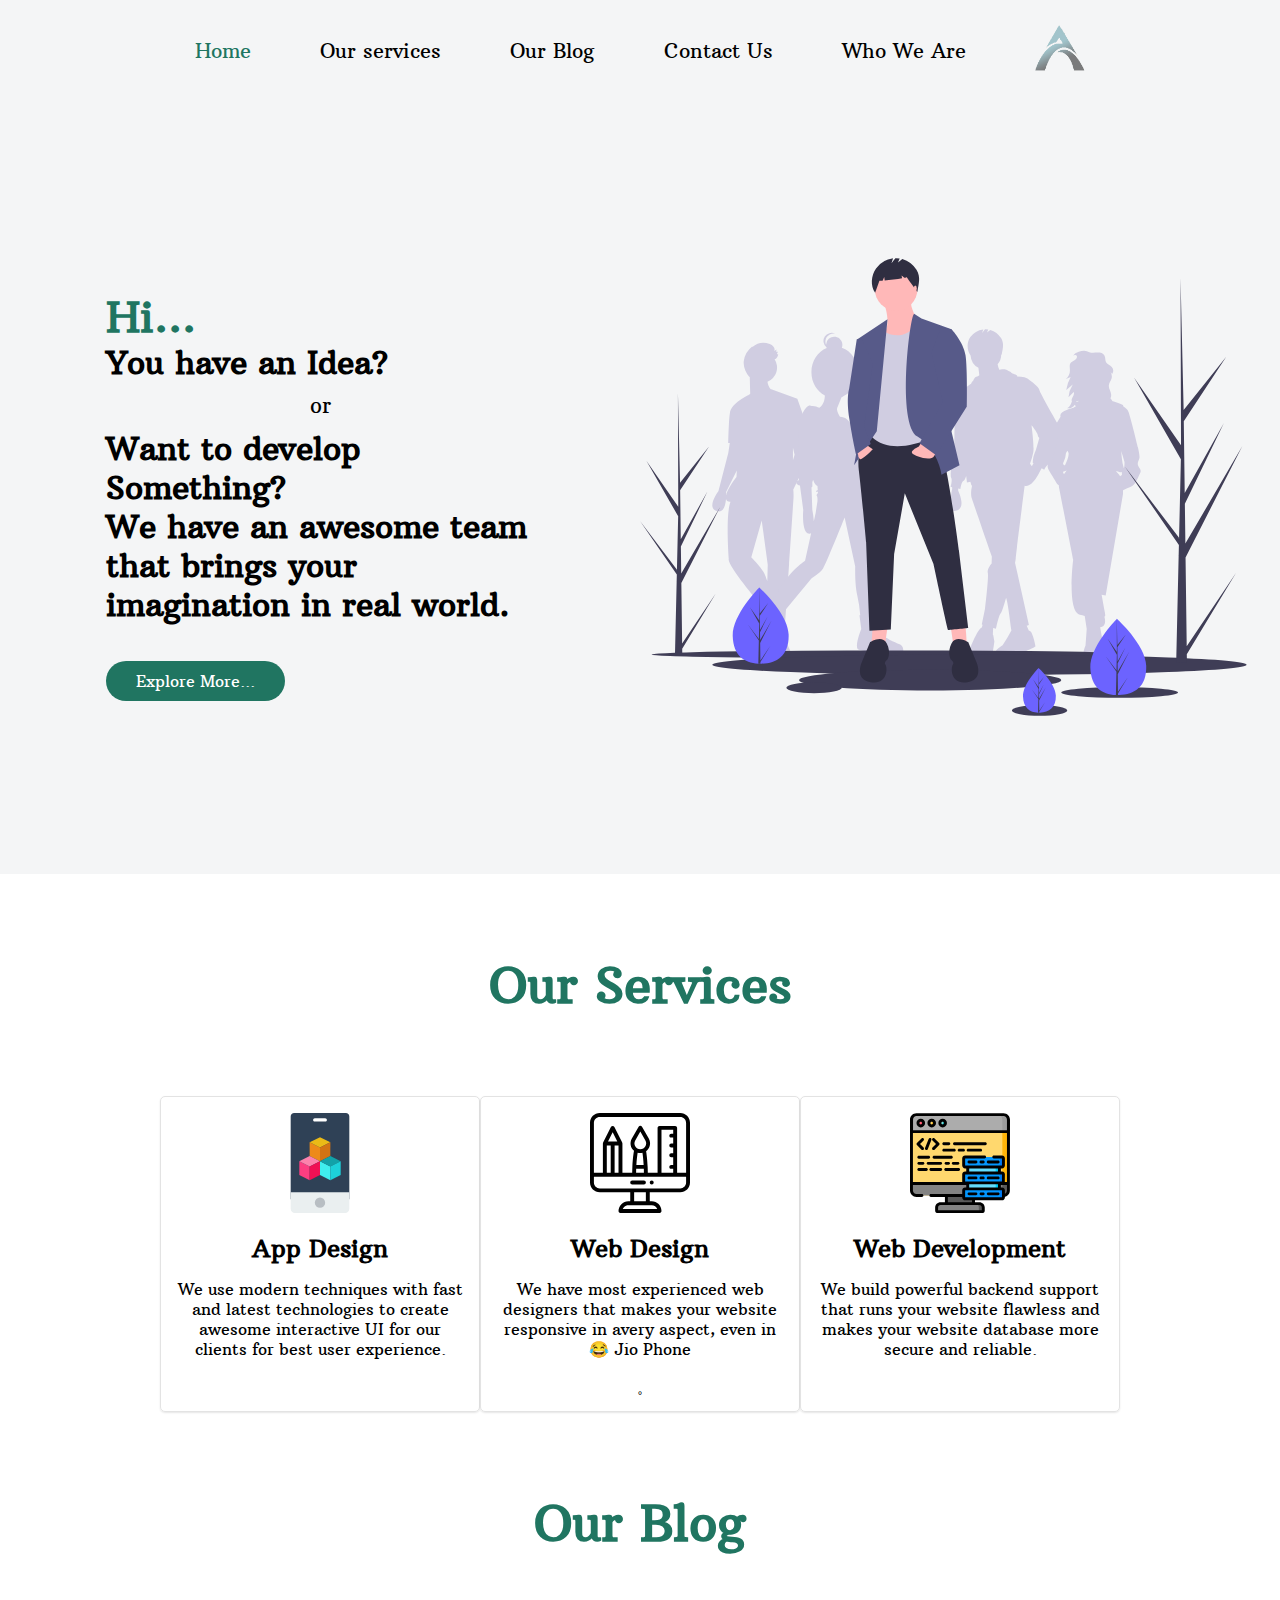
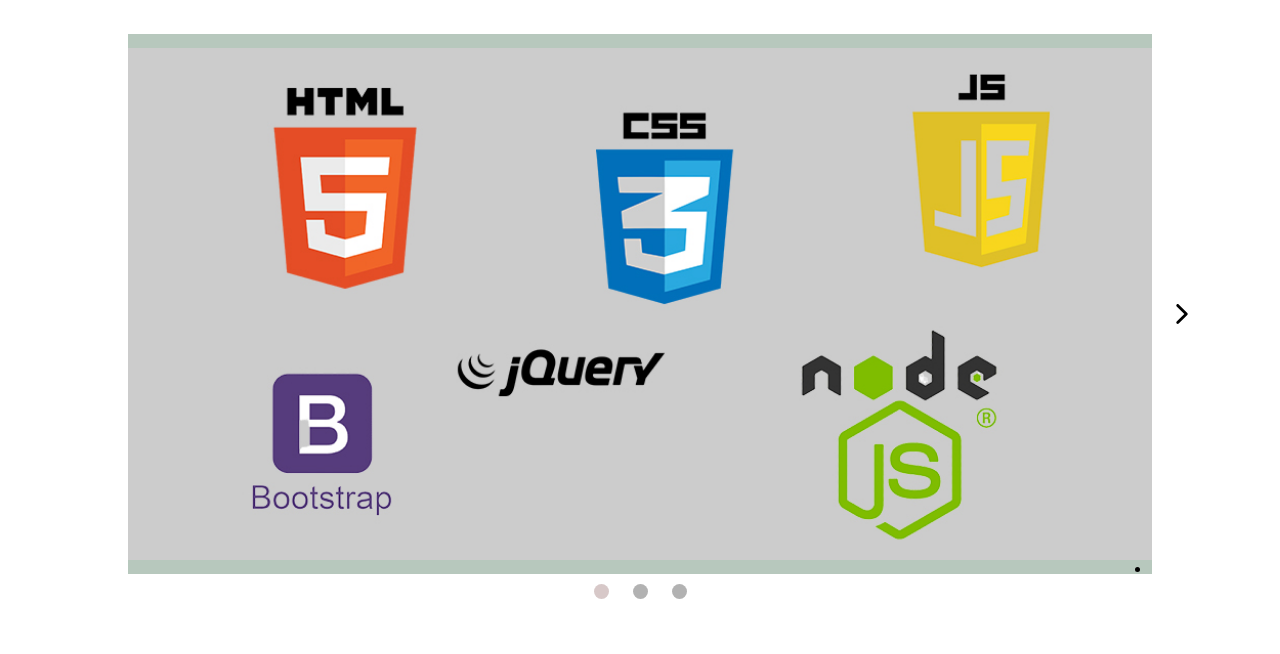
==== index.html @ 38c42221 "fixed oueServices link" ====
<!DOCTYPE html>
<html lang="en">

<head>
    <meta charset="UTF-8">
    <meta name="viewport" content="width=device-width, initial-scale=1.0">

    <title>Arul Developing Media</title>

    <!-- font awesome link -->
    <link rel="stylesheet" href="https://use.fontawesome.com/releases/v5.13.0/css/all.css"
        integrity="sha384-Bfad6CLCknfcloXFOyFnlgtENryhrpZCe29RTifKEixXQZ38WheV+i/6YWSzkz3V" crossorigin="anonymous">

    <!-- css linking -->
    <link rel="stylesheet" href="css/styles.css">

    <link rel="shortcut icon" href="images/Arul.png" type="image/x-icon">
</head>

<body>
    <header id="header">
        <section id="navbar">
            <div class="nav-container">
                <nav class="navbar">
                    <ul class="nav-list">
                        <li class="nav-item"><a href="index.html" class="pri-color nav-link">Home</a></li>
                        <li class="nav-item">
                            <div class="dropdown">
                                <button class="dropbtn">
                                    <a href="#ourServices" class="nav-link">Our services<i
                                            class="fas fa-caret-down"></i></a>
                                </button>
                                <div class="dropdown-content">
                                    <a href="#ourServices" class="dropdown-link disabled">Android Development</a>
                                    <hr>
                                    <a href="#ourServices" class="dropdown-link">Web Design</a>
                                    <a href="#ourServices" class="dropdown-link">Web Development</a>
                                </div>
                            </div>
                        </li>
                        <li class="nav-item"><a href="#ourBlog" class="nav-link">Our Blog</a></li>
                        <li class="nav-item"><a href="contact_us.html" class="nav-link">Contact Us</a></li>
                        <li class="nav-item"><a href="#" class="nav-link">Who We Are</a></li>
                        <li class="nav-item"><img class="logo" src="images/Logo.png" alt="LOGO"></li>
                    </ul>
                </nav>
            </div>
        </section>

        <section id="main-content">
            <div class="header-wrapper">
                <div class="header-content">
                    <div class="header-content-wrapper">
                        <div class="header-1">
                            <h1 class="pri-color">Hi...</h1>
                            <h2>You have an Idea?</h2>
                        </div>
                        <div class="header-0">
                            <p>or</p>
                        </div>
                        <div class="header-2">
                            <h2>Want to develop Something?</h2>
                            <h2>We have an awesome team that brings your imagination in real world.</h2>
                        </div>
                        <div class="main-button">
                            <p><a href="#service_box" class="mainBtn">Explore More...</a></p>
                        </div>
                    </div>
                </div>
                <div class="header-img">
                    <img class="team-img" src="images/team.svg" alt="team">
                </div>
            </div>
        </section>
    </header>


    <!-- main wrapper start header -->
    <div class="site-wrapper">
        <main id="main">

            <!-- services section start here -->
            <section id="ourServices">
                <!-- heading -->
                <div class="heading">
                    <h1>Our Services</h1>
                </div>
                <div id="service_box" class="services-box">

                    <!-- box 1 -->
                    <div class="box-shelter">
                        <div class="box-content">
                            <img src="images/app-development.svg" alt="App Development">

                            <div class="box-text">
                                <h2>App Design</h2>
                                <p>We use modern techniques with fast and latest technologies to create awesome
                                    interactive UI for our clients for best user experience.</p>
                            </div>
                        </div>
                    </div>

                    <!-- box 2 -->
                    <div class="box-shelter">
                        <div class="box-content">
                            <img src="images/computer.svg" alt="Web Design">

                            <div class="box-text">
                                <h2>Web Design</h2>
                                <p>We have most experienced web designers that makes your website responsive in avery
                                    aspect, even in 😂 <span class="joke">Jio Phone</span></p>
                            </div>̥
                        </div>
                    </div>

                    <!-- box 3 -->
                    <div class="box-shelter">
                        <div class="box-content">
                            <img src="images/code.svg" alt="Web Development">

                            <div class="box-text">
                                <h2>Web Development</h2>
                                <p>We build powerful backend support that runs your website flawless and makes your
                                    website database more secure and reliable.</p>
                            </div>
                        </div>
                    </div>

                </div>
            </section>
            <!-- services section end here -->




            <section id="ourBlog">
                <!-- heading -->
                <div class="heading">
                    <h1>Our Blog</h1>
                </div>

                <div class="carousel">
                    <button class="carousel-btn carousel-btn-left is-hidden">
                        <img src="images/left-arrow.svg" alt="left">
                    </button>
                    <div class="carousel-container">
                        <ul class="carousel-track">
                            <li class="carousel-slide current-slide">
                                <img class="carousel-image" src="images/Languages.jpg" alt="languages">
                            </li>
                            <li class="carousel-slide">
                                <img class="carousel-image" src="images/tools.jpg" alt="tools">
                            </li>
                            <li class="carousel-slide">
                                <img class="carousel-image" src="images/git.png" alt="git">
                            </li>
                        </ul>
                    </div>
                    <button class="carousel-btn carousel-btn-right">
                        <img src="images/arrow-point-to-right.svg" alt="right">
                    </button>

                    <div class="carousel-nav">
                        <button class="carousel-indicators current-slide"></button>
                        <button class="carousel-indicators"></button>
                        <button class="carousel-indicators"></button>
                    </div>
                </div>
            </section>
    </div>
    </main>


    <!-- js linking -->
    <script src="js/carousel.js"></script>
</body>

</html>
---- css/styles.css ----
@import url("https://fonts.googleapis.com/css?family=Arbutus+Slab&display=swap");

* {
  margin: 0;
  padding: 0;
  font-family: "Arbutus Slab", serif;
}

.pri-color {
  color: #207561 !important;
}

a {
  text-decoration: none;
}

#header {
  background-color: #f4f5f6;
}

/* navbar start here */

.nav-container {
  width: 100%;
  height: 100px;
  display: flex;
  align-items: center;
  justify-content: center;
}

.navbar {
  width: 75%;
  display: flex;
  justify-content: center;
  align-items: center;
}

.nav-list {
  list-style: none;
  display: flex;
  justify-content: space-around;
  width: 100%;
  align-items: center;
}

.nav-link {
  font-size: 20px;
  color: black;
}

.nav-link:hover {
  color: #207561;
}

.dropbtn {
  background-color: transparent;
  border: none;
}

.dropdown-content {
  display: none;
  position: absolute;
  font-size: 20px;
  border: 1px solid rgba(0, 0, 0, 0.15);
  border-radius: 0.25rem;
  padding: 5px 0;
  background-color: white;
}

.dropdown:hover .dropdown-content {
  display: block;
}

.dropdown-link {
  display: block;
  padding: 0.5rem 1.5rem;
  color: #6e7b88;
}

.dropdown-link:hover {
  background-color: #f8f9fa;
  color: #bfb8b8;
}

/* navbar end here */

/* header main content */

.header-wrapper {
  display: flex;
}

.header-content {
  width: 50%;
  display: flex;
  align-items: center;
}

.header-content-wrapper {
  width: 70%;
  margin: 0 auto;
  display: flex;
  flex-direction: column;
  justify-content: space-between;
  font-size: 21px;
}

.header-img {
  width: 50%;
  height: 86vh;
}

.team-img {
  width: 100%;
  height: 86vh;
}

.header-0 {
  text-align: center;
}
.header-1 {
  margin: 10px;
}
.header-2 {
  margin: 10px;
}

.main-button {
  margin-top: 2rem;
  margin-left: 10px;
}

.mainBtn {
  background: #207561;
  border-color: #207561;
  color: #fff;
  font-size: 16px;
  border-radius: 30px;
  padding: 10px 30px;
}

.mainBtn:hover {
  color: white;
  background-color: black;
}

.logo {
  width: 50px;
  transition: 0.2s;
  opacity: 0.5;
}

.logo:hover {
  transform: scale(1.4);
  opacity: 1;
}

/* services start here */

.heading {
  text-align: center;
  margin: 5rem;
  font-size: 25px;
  color: #207561;
}

.services-box {
  display: flex;
  width: 75%;
  margin: 0 auto 4rem;
  justify-content: space-between;
}

.box-shelter {
  width: 18rem;
  border: 1px solid #e3e3e3;
  border-radius: 5px;
  padding: 1rem;
  box-shadow: 0 1px 2px 0 rgba(0, 0, 0, 0.1);
  transition: 0.3s all ease-in-out;
  cursor: pointer;
}

.box-shelter:hover {
  box-shadow: 0 8px 50px -5px rgba(0, 0, 0, 0.1);
}

.box-content {
  text-align: center;
}

.box-content * {
  margin-bottom: 1rem;
}

.box-content img {
  width: 100px;
}

.box-text:hover h2 {
  color: #207561;
}

/* carousel css start here */

.carousel {
  height: 60vh;
  width: 80%;
  margin: 0 auto 5rem auto;
  position: relative;
}

.carousel-image {
  width: 100%;
  height: 100%;
  object-fit: contain;
}

.carousel-container {
  background-color: aquamarine;
  position: relative;
  height: 100%;
  overflow: hidden;
}

.carousel-track {
  position: relative;
  height: 100%;
  transition: transform 250ms ease-in;
}

.carousel-slide {
  position: absolute;
  top: 0;
  bottom: 0;
  width: 100%;
}

.carousel-btn {
  position: absolute;
  top: 50%;
  background: transparent;
  border: none;
  cursor: pointer;
}

.carousel-btn-left {
  left: -40px;
}

.carousel-btn-right {
  right: -40px;
}

.carousel-btn img {
  width: 20px;
}

.carousel-nav {
  display: flex;
  justify-content: center;
  padding: 10px 0;
}

.carousel-indicators {
  width: 15px;
  height: 15px;
  border-radius: 50%;
  border: none;
  margin: 0 12px;
  background: rgba(0, 0, 0, 0.3);
  cursor: pointer;
}

.current-slide {
  background: rgba(202, 181, 181, 0.75);
}

.is-hidden {
  display: none;
}
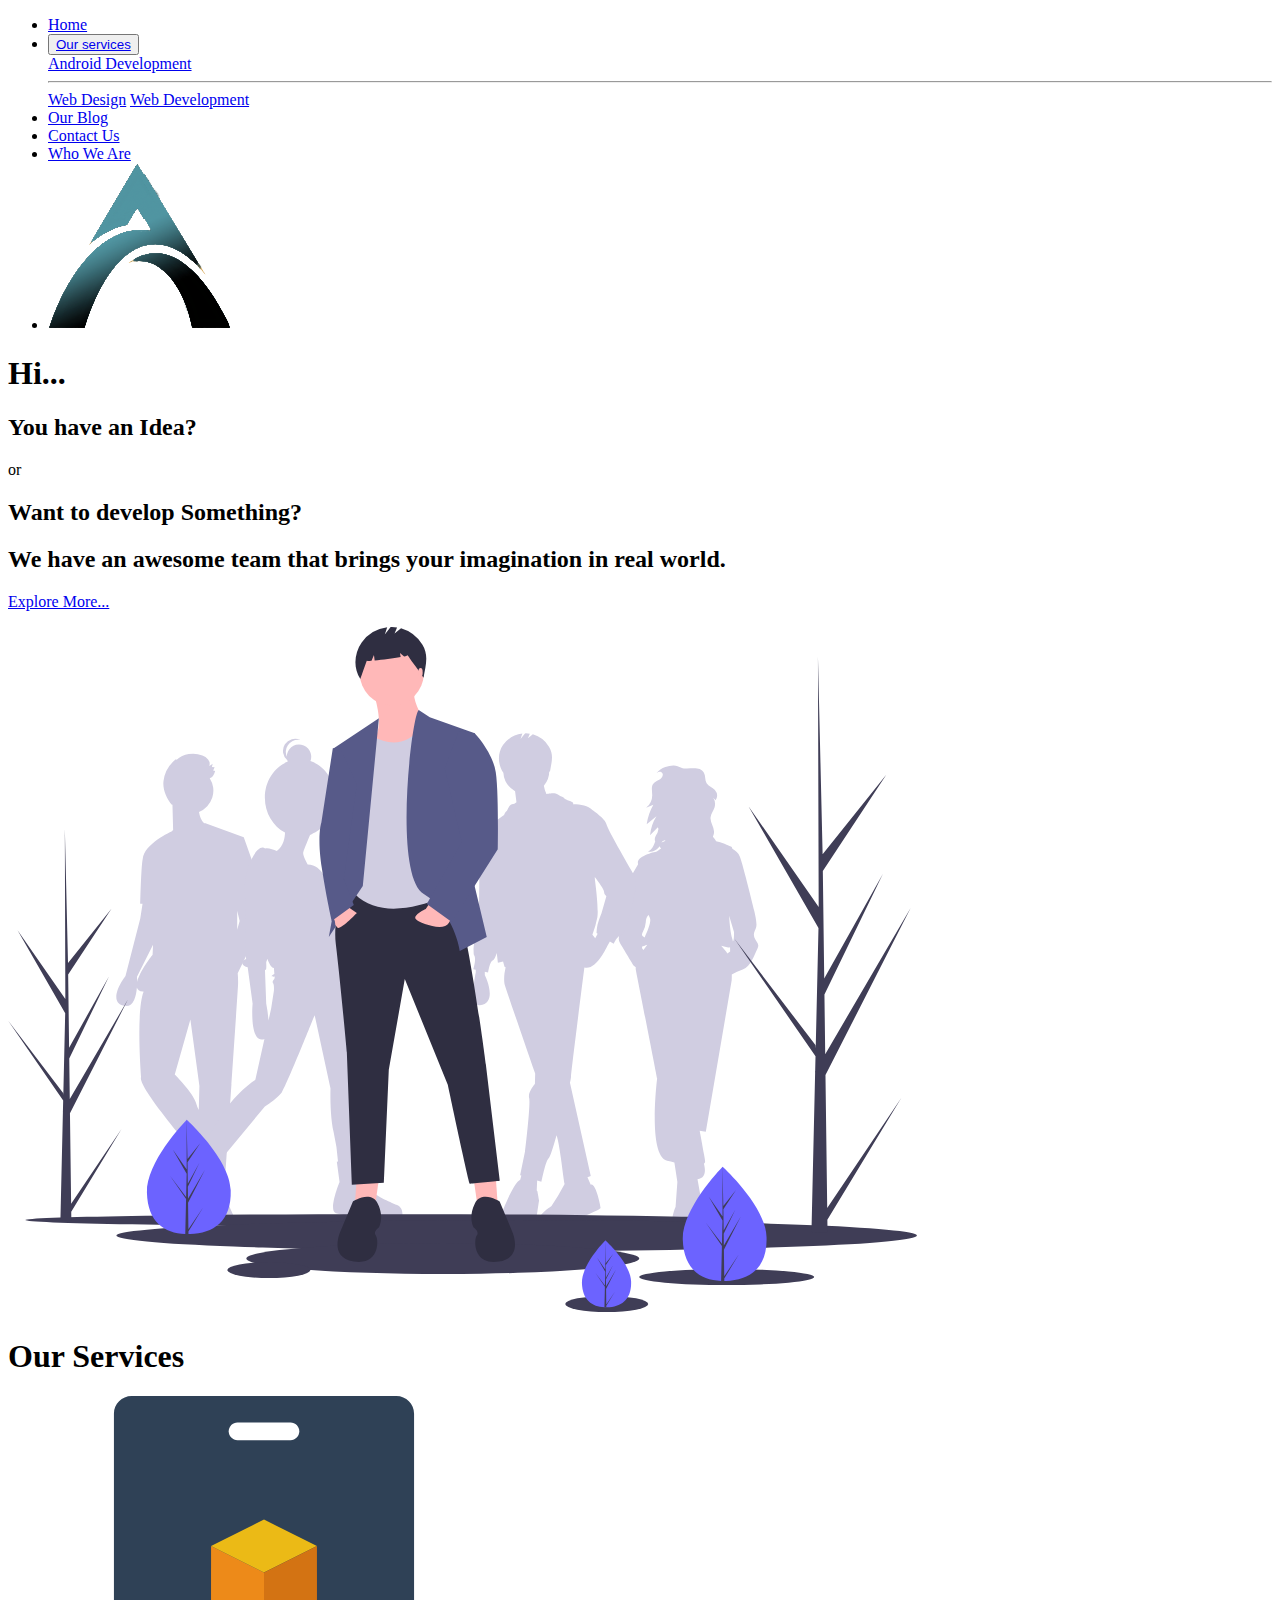
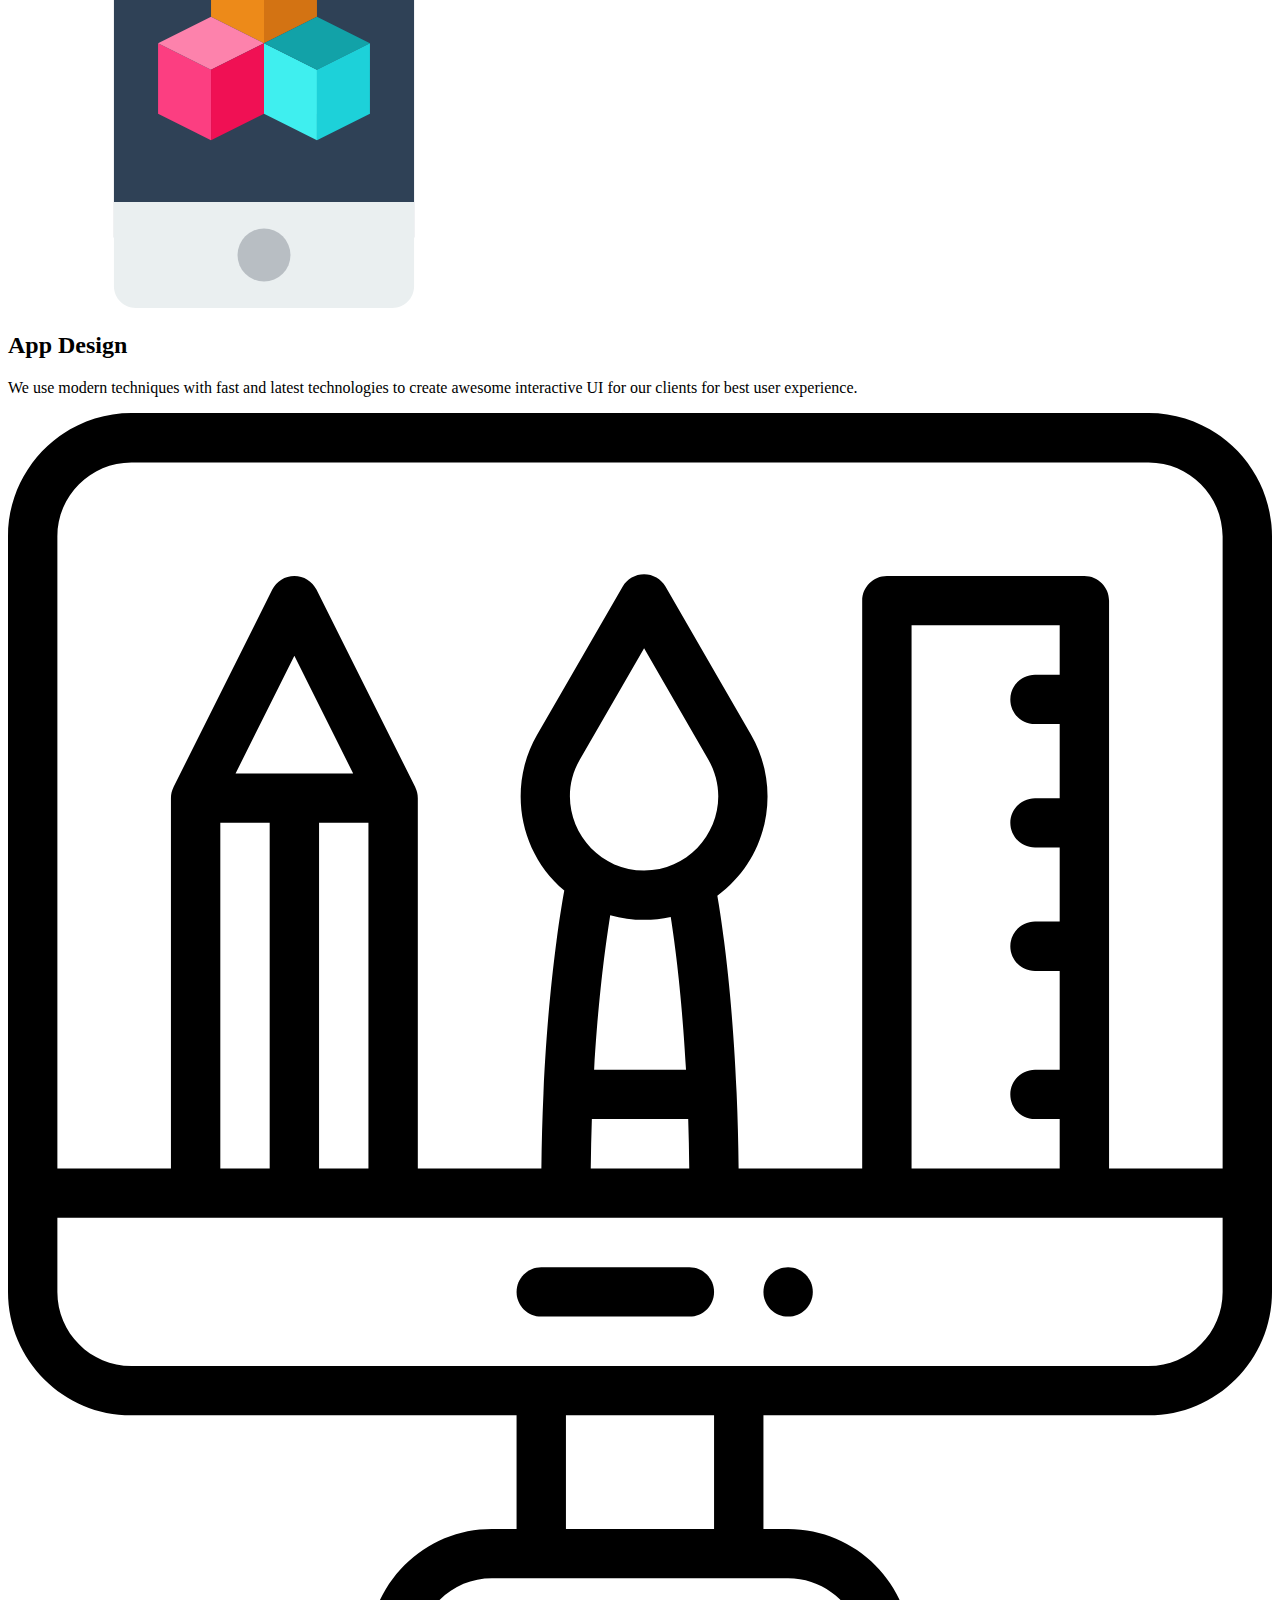
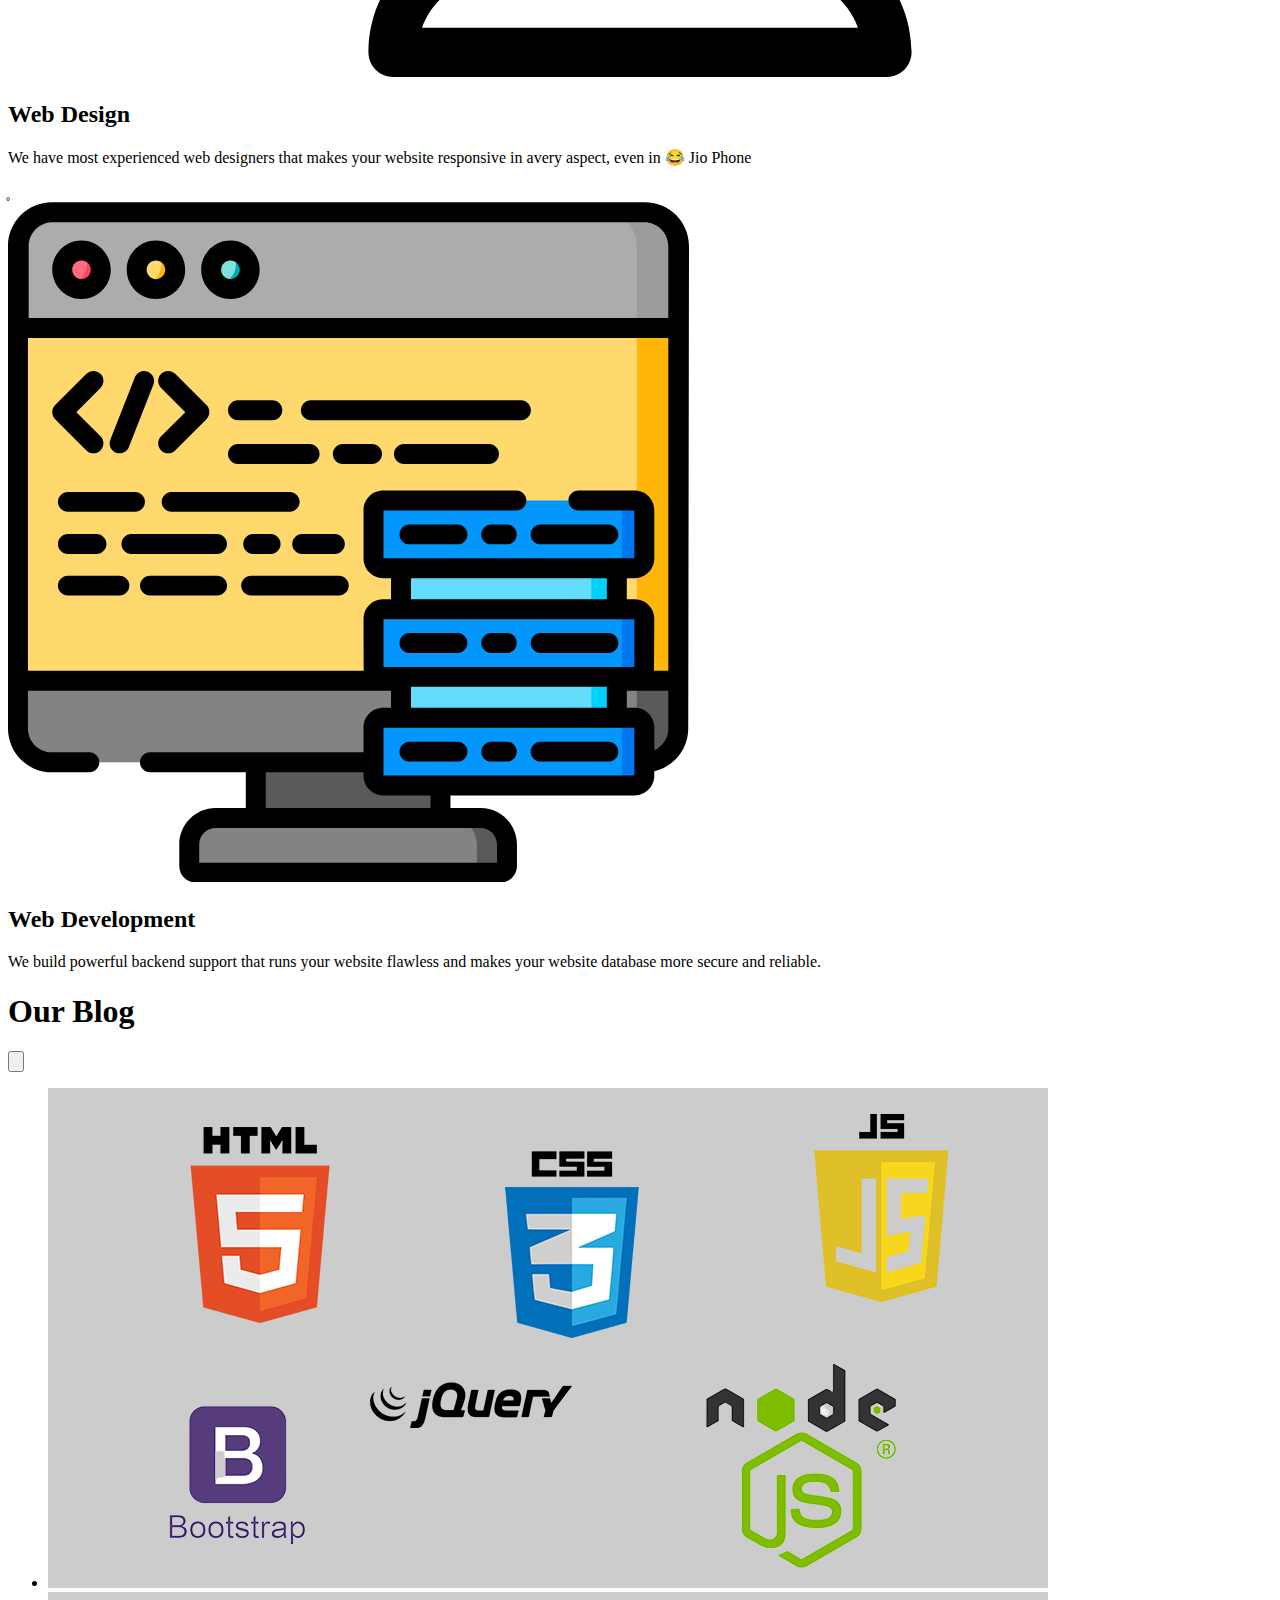
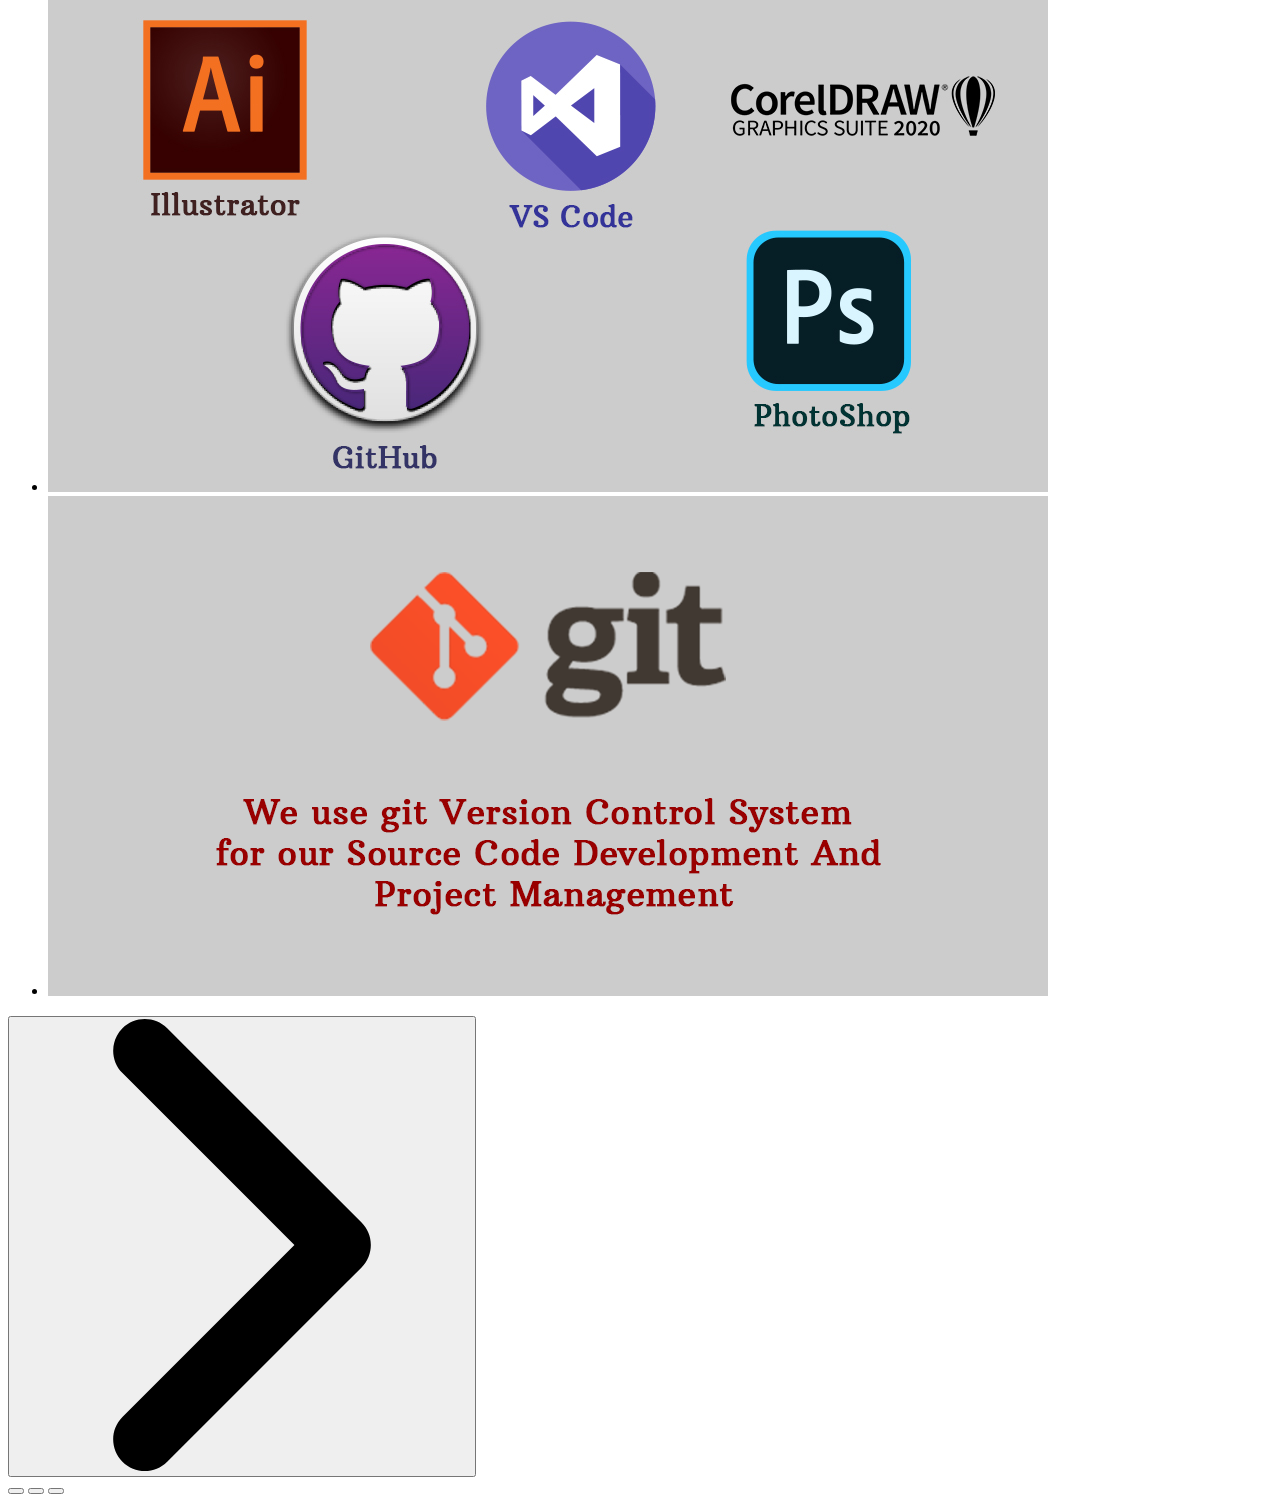
==== commit 0388dd2c: "Usual Changes" ====
--- a/index.html
+++ b/index.html
@@ -12,7 +12,7 @@
         integrity="sha384-Bfad6CLCknfcloXFOyFnlgtENryhrpZCe29RTifKEixXQZ38WheV+i/6YWSzkz3V" crossorigin="anonymous">
 
     <!-- css linking -->
-    <link rel="stylesheet" href="css/styles.css">
+    <link rel="stylesheet" href="styles.css">
 
     <link rel="shortcut icon" href="images/Arul.png" type="image/x-icon">
 </head>
@@ -23,18 +23,17 @@
             <div class="nav-container">
                 <nav class="navbar">
                     <ul class="nav-list">
-                        <li class="nav-item"><a href="index.html" class="pri-color nav-link">Home</a></li>
+                        <li class="nav-item"><a href="#" class="pri-color nav-link">Home</a></li>
                         <li class="nav-item">
                             <div class="dropdown">
                                 <button class="dropbtn">
-                                    <a href="#ourServices" class="nav-link">Our services<i
-                                            class="fas fa-caret-down"></i></a>
+                                    <a href="#service_box" class="nav-link">Our services<i class="fas fa-caret-down"></i></a>
                                 </button>
                                 <div class="dropdown-content">
-                                    <a href="#ourServices" class="dropdown-link disabled">Android Development</a>
+                                    <a href="#service_box" class="dropdown-link disabled">Android Development</a>
                                     <hr>
-                                    <a href="#ourServices" class="dropdown-link">Web Design</a>
-                                    <a href="#ourServices" class="dropdown-link">Web Development</a>
+                                    <a href="#service_box" class="dropdown-link">Web Design</a>
+                                    <a href="#service_box" class="dropdown-link">Web Development</a>
                                 </div>
                             </div>
                         </li>
@@ -167,12 +166,12 @@
                     </div>
                 </div>
             </section>
-    </div>
-    </main>
-
+        </div>
+        </main>
+    
 
     <!-- js linking -->
-    <script src="js/carousel.js"></script>
+    <script src="carousel.js"></script>
 </body>
 
 </html>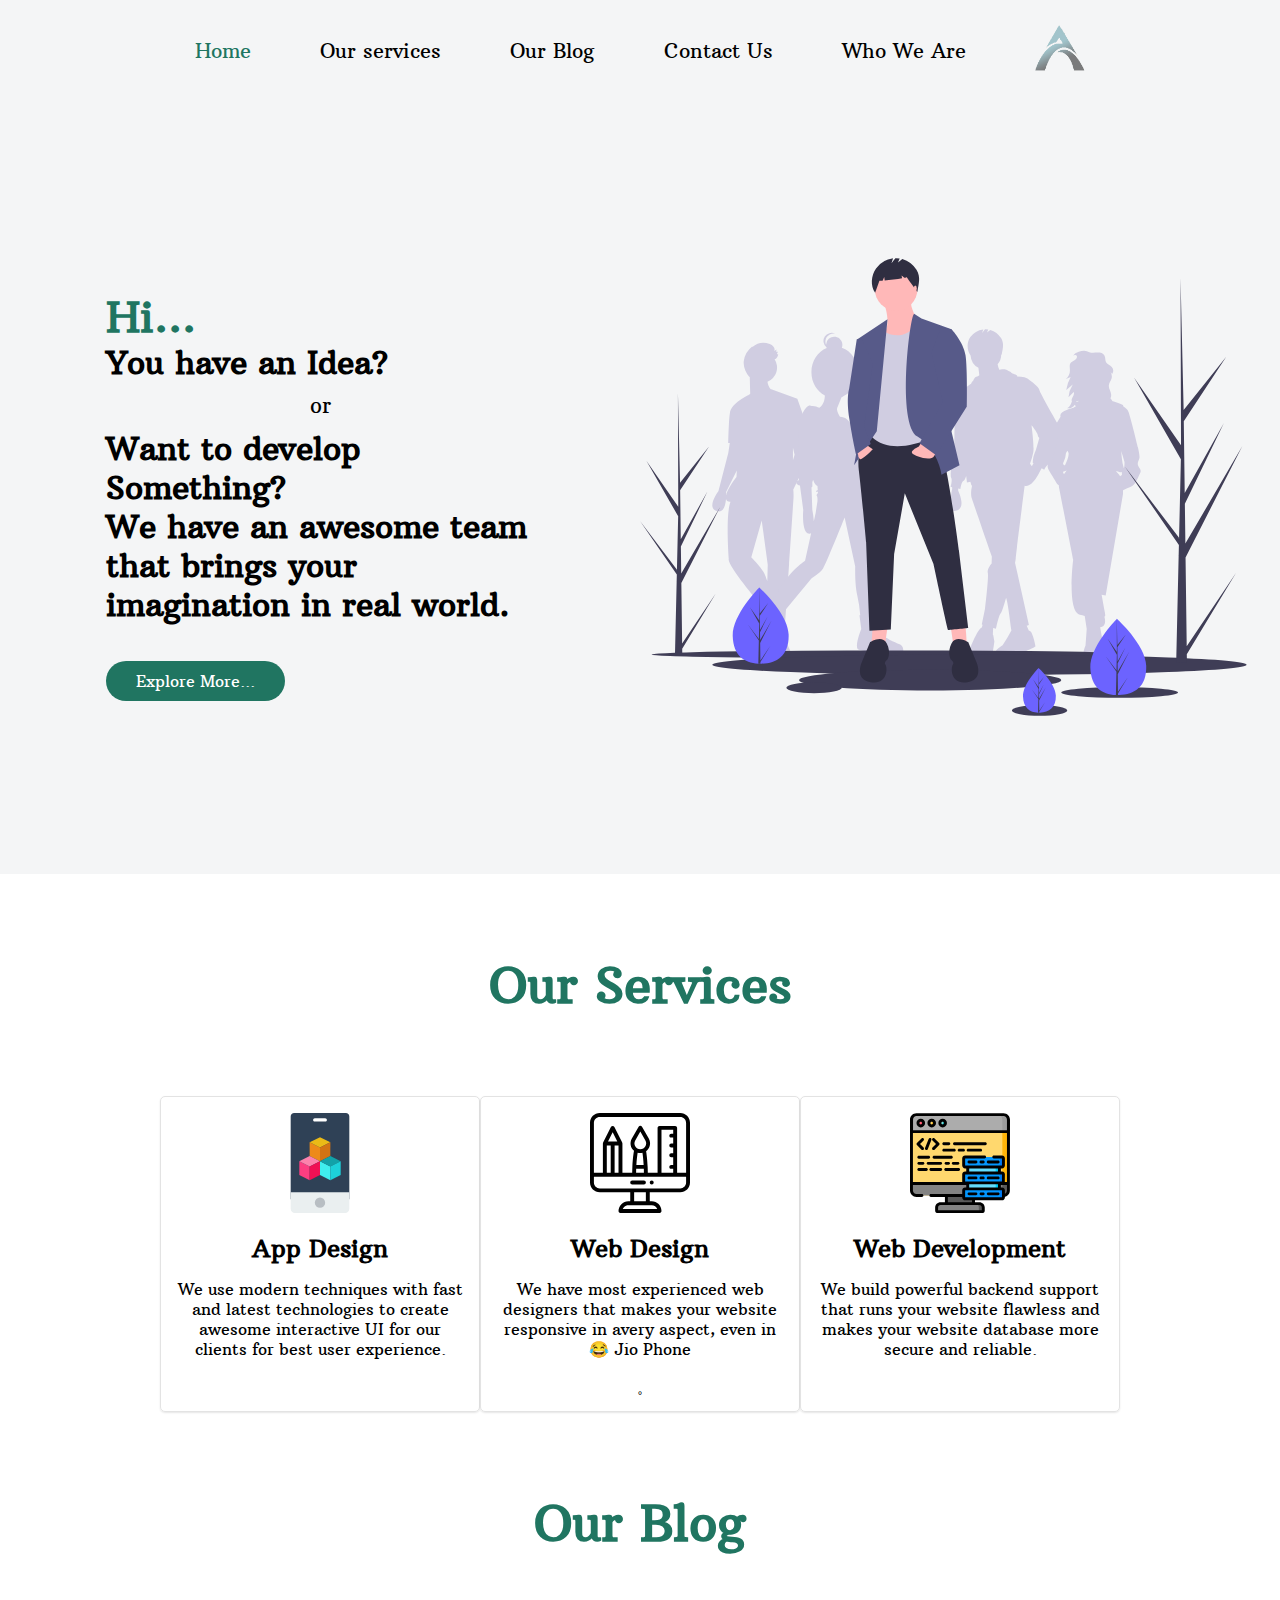
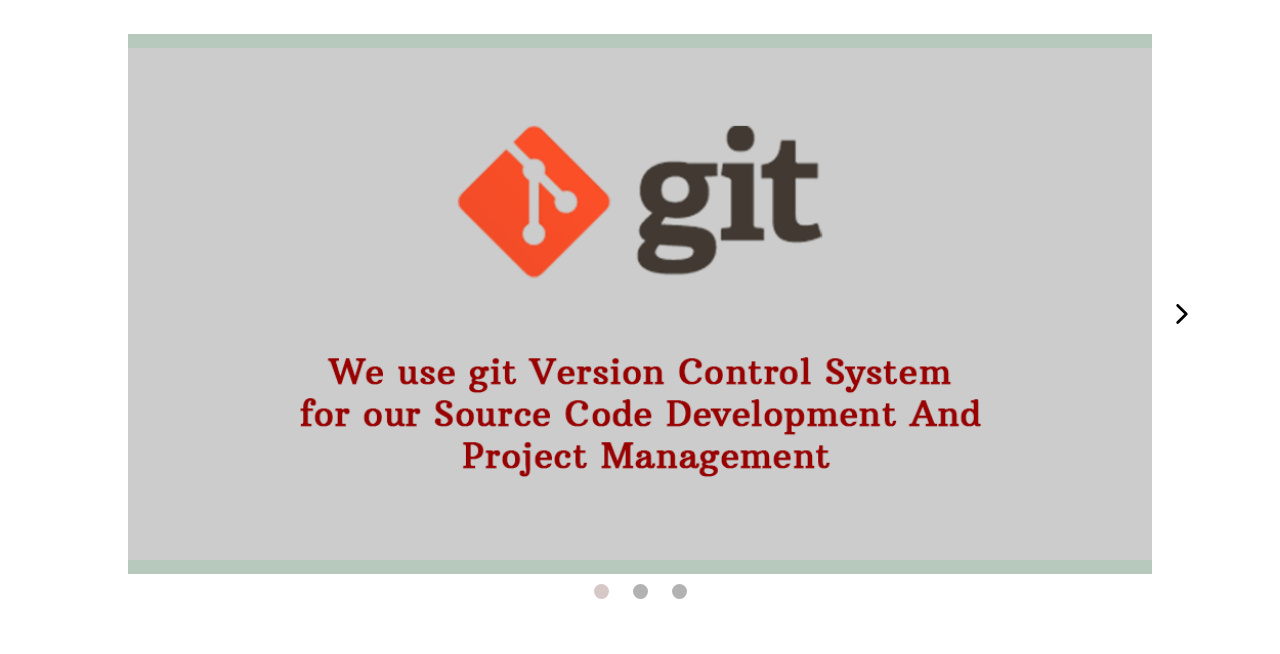
==== commit 545fda28: "SubFolders created" ====
--- a/index.html
+++ b/index.html
@@ -12,7 +12,7 @@
         integrity="sha384-Bfad6CLCknfcloXFOyFnlgtENryhrpZCe29RTifKEixXQZ38WheV+i/6YWSzkz3V" crossorigin="anonymous">
 
     <!-- css linking -->
-    <link rel="stylesheet" href="styles.css">
+    <link rel="stylesheet" href="css/styles.css">
 
     <link rel="shortcut icon" href="images/Arul.png" type="image/x-icon">
 </head>
@@ -171,7 +171,7 @@
     
 
     <!-- js linking -->
-    <script src="carousel.js"></script>
+    <script src="Script/carousel.js"></script>
 </body>
 
 </html>--- a/css/styles.css
+++ b/css/styles.css
@@ -0,0 +1,284 @@
+@import url("https://fonts.googleapis.com/css?family=Arbutus+Slab&display=swap");
+
+* {
+  margin: 0;
+  padding: 0;
+  font-family: "Arbutus Slab", serif;
+}
+
+.pri-color {
+  color: #207561 !important;
+}
+
+a {
+  text-decoration: none;
+}
+
+#header {
+  background-color: #f4f5f6;
+}
+
+/* navbar start here */
+
+.nav-container {
+  width: 100%;
+  height: 100px;
+  display: flex;
+  align-items: center;
+  justify-content: center;
+}
+
+.navbar {
+  width: 75%;
+  display: flex;
+  justify-content: center;
+  align-items: center;
+}
+
+.nav-list {
+  list-style: none;
+  display: flex;
+  justify-content: space-around;
+  width: 100%;
+  align-items: center;
+}
+
+.nav-link {
+  font-size: 20px;
+  color: black;
+}
+
+.nav-link:hover {
+  color: #207561;
+}
+
+.dropbtn {
+  background-color: transparent;
+  border: none;
+}
+
+.dropdown-content {
+  display: none;
+  position: absolute;
+  font-size: 20px;
+  border: 1px solid rgba(0, 0, 0, 0.15);
+  border-radius: 0.25rem;
+  padding: 5px 0;
+  background-color: white;
+}
+
+.dropdown:hover .dropdown-content {
+  display: block;
+}
+
+.dropdown-link {
+  display: block;
+  padding: 0.5rem 1.5rem;
+  color: #6e7b88;
+}
+
+.dropdown-link:hover {
+  background-color: #f8f9fa;
+  color: #bfb8b8;
+}
+
+/* navbar end here */
+
+/* header main content */
+
+.header-wrapper {
+  display: flex;
+}
+
+.header-content {
+  width: 50%;
+  display: flex;
+  align-items: center;
+}
+
+.header-content-wrapper {
+  width: 70%;
+  margin: 0 auto;
+  display: flex;
+  flex-direction: column;
+  justify-content: space-between;
+  font-size: 21px;
+}
+
+.header-img {
+  width: 50%;
+  height: 86vh;
+}
+
+.team-img {
+  width: 100%;
+  height: 86vh;
+}
+
+.header-0 {
+  text-align: center;
+}
+.header-1 {
+  margin: 10px;
+}
+.header-2 {
+  margin: 10px;
+}
+
+.main-button {
+  margin-top: 2rem;
+  margin-left: 10px;
+}
+
+.mainBtn {
+  background: #207561;
+  border-color: #207561;
+  color: #fff;
+  font-size: 16px;
+  border-radius: 30px;
+  padding: 10px 30px;
+}
+
+.mainBtn:hover {
+  color: white;
+  background-color: black;
+}
+
+.logo {
+  width: 50px;
+  transition: 0.2s;
+  opacity: 0.5;
+}
+
+.logo:hover {
+  transform: scale(1.4);
+  opacity: 1;
+}
+
+/* services start here */
+
+.heading {
+  text-align: center;
+  margin: 5rem;
+  font-size: 25px;
+  color: #207561;
+}
+
+.services-box {
+  display: flex;
+  width: 75%;
+  margin: 0 auto 4rem;
+  justify-content: space-between;
+}
+
+.box-shelter {
+  width: 18rem;
+  border: 1px solid #e3e3e3;
+  border-radius: 5px;
+  padding: 1rem;
+  box-shadow: 0 1px 2px 0 rgba(0, 0, 0, 0.1);
+  transition: 0.3s all ease-in-out;
+  cursor: pointer;
+}
+
+.box-shelter:hover {
+  box-shadow: 0 8px 50px -5px rgba(0, 0, 0, 0.1);
+}
+
+.box-content {
+  text-align: center;
+}
+
+.box-content * {
+  margin-bottom: 1rem;
+}
+
+.box-content img {
+  width: 100px;
+}
+
+.box-text:hover h2 {
+  color: #207561;
+}
+
+/* carousel css start here */
+
+.carousel {
+  height: 60vh;
+  width: 80%;
+  margin: 0 auto 5rem auto;
+  position: relative;
+}
+
+.carousel-image {
+  width: 100%;
+  height: 100%;
+  object-fit: contain;
+}
+
+.carousel-container {
+  background-color: aquamarine;
+  position: relative;
+  height: 100%;
+  overflow: hidden;
+}
+
+.carousel-track {
+  position: relative;
+  height: 100%;
+  transition: transform 250ms ease-in;
+}
+
+.carousel-slide {
+  position: absolute;
+  top: 0;
+  bottom: 0;
+  width: 100%;
+}
+
+.carousel-btn {
+  position: absolute;
+  top: 50%;
+  background: transparent;
+  border: none;
+  cursor: pointer;
+}
+
+.carousel-btn-left {
+  left: -40px;
+}
+
+.carousel-btn-right {
+  right: -40px;
+}
+
+.carousel-btn img {
+  width: 20px;
+}
+
+.carousel-nav {
+  display: flex;
+  justify-content: center;
+  padding: 10px 0;
+}
+
+.carousel-indicators {
+  width: 15px;
+  height: 15px;
+  border-radius: 50%;
+  border: none;
+  margin: 0 12px;
+  background: rgba(0, 0, 0, 0.3);
+  cursor: pointer;
+}
+
+.current-slide {
+  background: rgba(202, 181, 181, 0.75);
+}
+
+.is-hidden {
+  display: none;
+}
+
+
+
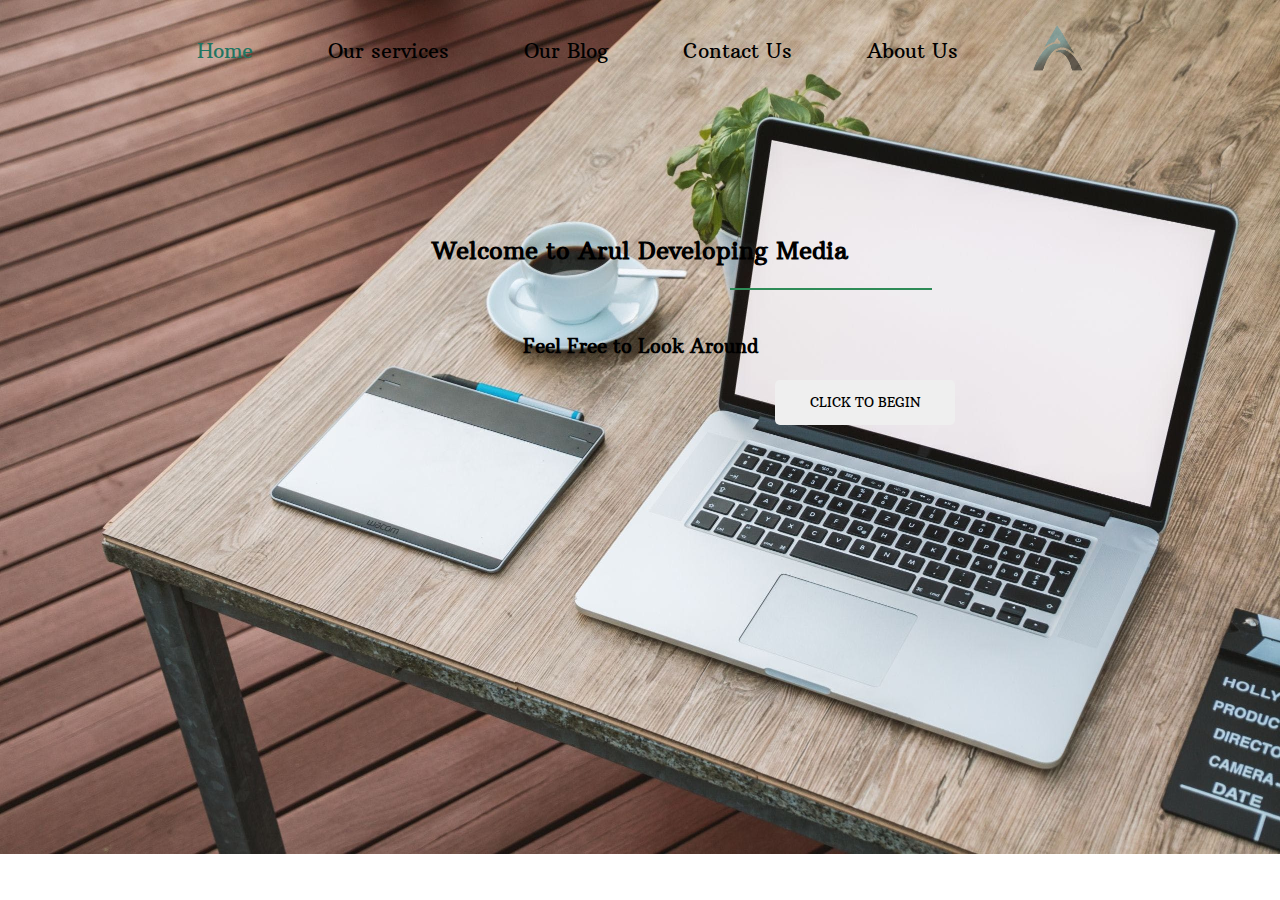
==== commit 93a439d4: "Index Page Location changed" ====
--- a/index.html
+++ b/index.html
@@ -1,177 +1,58 @@
 <!DOCTYPE html>
-<html lang="en">
+<html>
+<head>
+	<title>Arul Developing Media</title>
 
-<head>
-    <meta charset="UTF-8">
-    <meta name="viewport" content="width=device-width, initial-scale=1.0">
-
-    <title>Arul Developing Media</title>
-
-    <!-- font awesome link -->
+	<!-- font awesome link -->
     <link rel="stylesheet" href="https://use.fontawesome.com/releases/v5.13.0/css/all.css"
         integrity="sha384-Bfad6CLCknfcloXFOyFnlgtENryhrpZCe29RTifKEixXQZ38WheV+i/6YWSzkz3V" crossorigin="anonymous">
 
-    <!-- css linking -->
-    <link rel="stylesheet" href="css/styles.css">
+	<!--css linking-->
+	<link rel="stylesheet" type="text/css" href="css/Index.css">
 
-    <link rel="shortcut icon" href="images/Arul.png" type="image/x-icon">
+	<link rel="shortcut icon" href="images/Arul.png" type="image/x-icon">
 </head>
-
 <body>
-    <header id="header">
-        <section id="navbar">
+	<section id="navbar">
             <div class="nav-container">
                 <nav class="navbar">
                     <ul class="nav-list">
-                        <li class="nav-item"><a href="#" class="pri-color nav-link">Home</a></li>
+                        <li class="nav-item"><a href="Index.html" class="pri-color nav-link">Home</a></li>
                         <li class="nav-item">
                             <div class="dropdown">
                                 <button class="dropbtn">
-                                    <a href="#service_box" class="nav-link">Our services<i class="fas fa-caret-down"></i></a>
+                                    <a href="Home.html" class="nav-link">Our services<i class="fas fa-caret-down"></i></a>
                                 </button>
                                 <div class="dropdown-content">
-                                    <a href="#service_box" class="dropdown-link disabled">Android Development</a>
+                                    <a href="Home.html" class="dropdown-link disabled">Android Development</a>
                                     <hr>
-                                    <a href="#service_box" class="dropdown-link">Web Design</a>
-                                    <a href="#service_box" class="dropdown-link">Web Development</a>
+                                    <a href="Home.html" class="dropdown-link">Web Design</a>
+                                    <a href="Home.html" class="dropdown-link">Web Development</a>
                                 </div>
                             </div>
                         </li>
-                        <li class="nav-item"><a href="#ourBlog" class="nav-link">Our Blog</a></li>
+                        <li class="nav-item"><a href="Home.html" class="nav-link">Our Blog</a></li>
                         <li class="nav-item"><a href="contact_us.html" class="nav-link">Contact Us</a></li>
-                        <li class="nav-item"><a href="#" class="nav-link">Who We Are</a></li>
-                        <li class="nav-item"><img class="logo" src="images/Logo.png" alt="LOGO"></li>
+                        <li class="nav-item"><a href="#" class="nav-link">About Us</a></li>
+                        <li class="nav-item"><a href="Index.html"><img class="logo" src="images/Logo.png" alt="LOGO"></a></li>
                     </ul>
                 </nav>
             </div>
         </section>
 
-        <section id="main-content">
-            <div class="header-wrapper">
-                <div class="header-content">
-                    <div class="header-content-wrapper">
-                        <div class="header-1">
-                            <h1 class="pri-color">Hi...</h1>
-                            <h2>You have an Idea?</h2>
-                        </div>
-                        <div class="header-0">
-                            <p>or</p>
-                        </div>
-                        <div class="header-2">
-                            <h2>Want to develop Something?</h2>
-                            <h2>We have an awesome team that brings your imagination in real world.</h2>
-                        </div>
-                        <div class="main-button">
-                            <p><a href="#service_box" class="mainBtn">Explore More...</a></p>
-                        </div>
-                    </div>
+        <section id="main">
+        	<div class="heading">
+        		<h2>Welcome to Arul Developing Media</h2>
+        	</div>
+            <hr id="hr">
+            <div id="content">
+                <div class="heading2">
+                    <h3>Feel Free to Look Around</h3>
                 </div>
-                <div class="header-img">
-                    <img class="team-img" src="images/team.svg" alt="team">
-                </div>
+                <a href="Home.html">
+                    <button class="button">Click to Begin</button>
+                </a>
             </div>
         </section>
-    </header>
-
-
-    <!-- main wrapper start header -->
-    <div class="site-wrapper">
-        <main id="main">
-
-            <!-- services section start here -->
-            <section id="ourServices">
-                <!-- heading -->
-                <div class="heading">
-                    <h1>Our Services</h1>
-                </div>
-                <div id="service_box" class="services-box">
-
-                    <!-- box 1 -->
-                    <div class="box-shelter">
-                        <div class="box-content">
-                            <img src="images/app-development.svg" alt="App Development">
-
-                            <div class="box-text">
-                                <h2>App Design</h2>
-                                <p>We use modern techniques with fast and latest technologies to create awesome
-                                    interactive UI for our clients for best user experience.</p>
-                            </div>
-                        </div>
-                    </div>
-
-                    <!-- box 2 -->
-                    <div class="box-shelter">
-                        <div class="box-content">
-                            <img src="images/computer.svg" alt="Web Design">
-
-                            <div class="box-text">
-                                <h2>Web Design</h2>
-                                <p>We have most experienced web designers that makes your website responsive in avery
-                                    aspect, even in 😂 <span class="joke">Jio Phone</span></p>
-                            </div>̥
-                        </div>
-                    </div>
-
-                    <!-- box 3 -->
-                    <div class="box-shelter">
-                        <div class="box-content">
-                            <img src="images/code.svg" alt="Web Development">
-
-                            <div class="box-text">
-                                <h2>Web Development</h2>
-                                <p>We build powerful backend support that runs your website flawless and makes your
-                                    website database more secure and reliable.</p>
-                            </div>
-                        </div>
-                    </div>
-
-                </div>
-            </section>
-            <!-- services section end here -->
-
-
-
-
-            <section id="ourBlog">
-                <!-- heading -->
-                <div class="heading">
-                    <h1>Our Blog</h1>
-                </div>
-
-                <div class="carousel">
-                    <button class="carousel-btn carousel-btn-left is-hidden">
-                        <img src="images/left-arrow.svg" alt="left">
-                    </button>
-                    <div class="carousel-container">
-                        <ul class="carousel-track">
-                            <li class="carousel-slide current-slide">
-                                <img class="carousel-image" src="images/Languages.jpg" alt="languages">
-                            </li>
-                            <li class="carousel-slide">
-                                <img class="carousel-image" src="images/tools.jpg" alt="tools">
-                            </li>
-                            <li class="carousel-slide">
-                                <img class="carousel-image" src="images/git.png" alt="git">
-                            </li>
-                        </ul>
-                    </div>
-                    <button class="carousel-btn carousel-btn-right">
-                        <img src="images/arrow-point-to-right.svg" alt="right">
-                    </button>
-
-                    <div class="carousel-nav">
-                        <button class="carousel-indicators current-slide"></button>
-                        <button class="carousel-indicators"></button>
-                        <button class="carousel-indicators"></button>
-                    </div>
-                </div>
-            </section>
-        </div>
-        </main>
-    
-
-    <!-- js linking -->
-    <script src="Script/carousel.js"></script>
 </body>
-
 </html>--- a/css/Index.css
+++ b/css/Index.css
@@ -0,0 +1,133 @@
+@import url("https://fonts.googleapis.com/css?family=Arbutus+Slab&display=swap");
+
+* {
+  margin: 0;
+  padding: 0;
+  font-family: "Arbutus Slab", serif;
+}
+
+body{
+	background: url(../images/pre_index_background.jpg);
+	background-size: cover;
+	background-repeat: no-repeat;
+}
+
+.pri-color {
+  color: #207561 !important;
+}
+
+a {
+  text-decoration: none;
+}
+
+/* navbar start here */
+
+.nav-container {
+  width: 100%;
+  height: 100px;
+  display: flex;
+  align-items: center;
+  justify-content: center;
+}
+
+.navbar {
+  width: 75%;
+  display: flex;
+  justify-content: center;
+  align-items: center;
+}
+
+.nav-list {
+  list-style: none;
+  display: flex;
+  justify-content: space-around;
+  width: 100%;
+  align-items: center;
+}
+
+.nav-link {
+  font-size: 20px;
+  color: black;
+}
+
+.nav-link:hover {
+  color: #207561;
+}
+
+.dropbtn {
+  background-color: transparent;
+  border: none;
+}
+
+.dropdown-content {
+  display: none;
+  position: absolute;
+  font-size: 20px;
+  border: 1px solid rgba(0, 0, 0, 0.15);
+  border-radius: 0.25rem;
+  padding: 5px 0;
+  background-color: white;
+}
+
+.dropdown:hover .dropdown-content {
+  display: block;
+}
+
+.dropdown-link {
+  display: block;
+  padding: 0.5rem 1.5rem;
+  color: #6e7b88;
+}
+
+.dropdown-link:hover {
+  background-color: #f8f9fa;
+  color: #bfb8b8;
+}
+
+.logo {
+  width: 50px;
+  transition: 0.2s;
+  opacity: 0.5;
+}
+
+.logo:hover {
+  transform: scale(1.4);
+  opacity: 1;
+}
+
+/*navbar ends here*/
+
+#main{
+	/*border: 1px solid black;*/
+	margin: 10px;
+}
+
+#main .heading{
+	text-align: center;
+	margin-top: 15vh;
+}
+
+#main #hr{
+	width: 200px;
+	margin-left: 80vh;
+	margin-top: 2.5vh;
+	border:1px solid seagreen;
+}
+
+#main .heading2{
+	text-align: center;
+	margin-top: 5vh;
+}
+
+#main button{
+	/*background-color: solid black;*/
+	border: 0;
+	border-radius: 5px;
+	height: 5vh;
+	width: 20vh;
+	margin-top: 2.5vh;
+	margin-left: 85vh;
+	color: black;
+	text-transform: uppercase;
+	cursor: pointer;
+}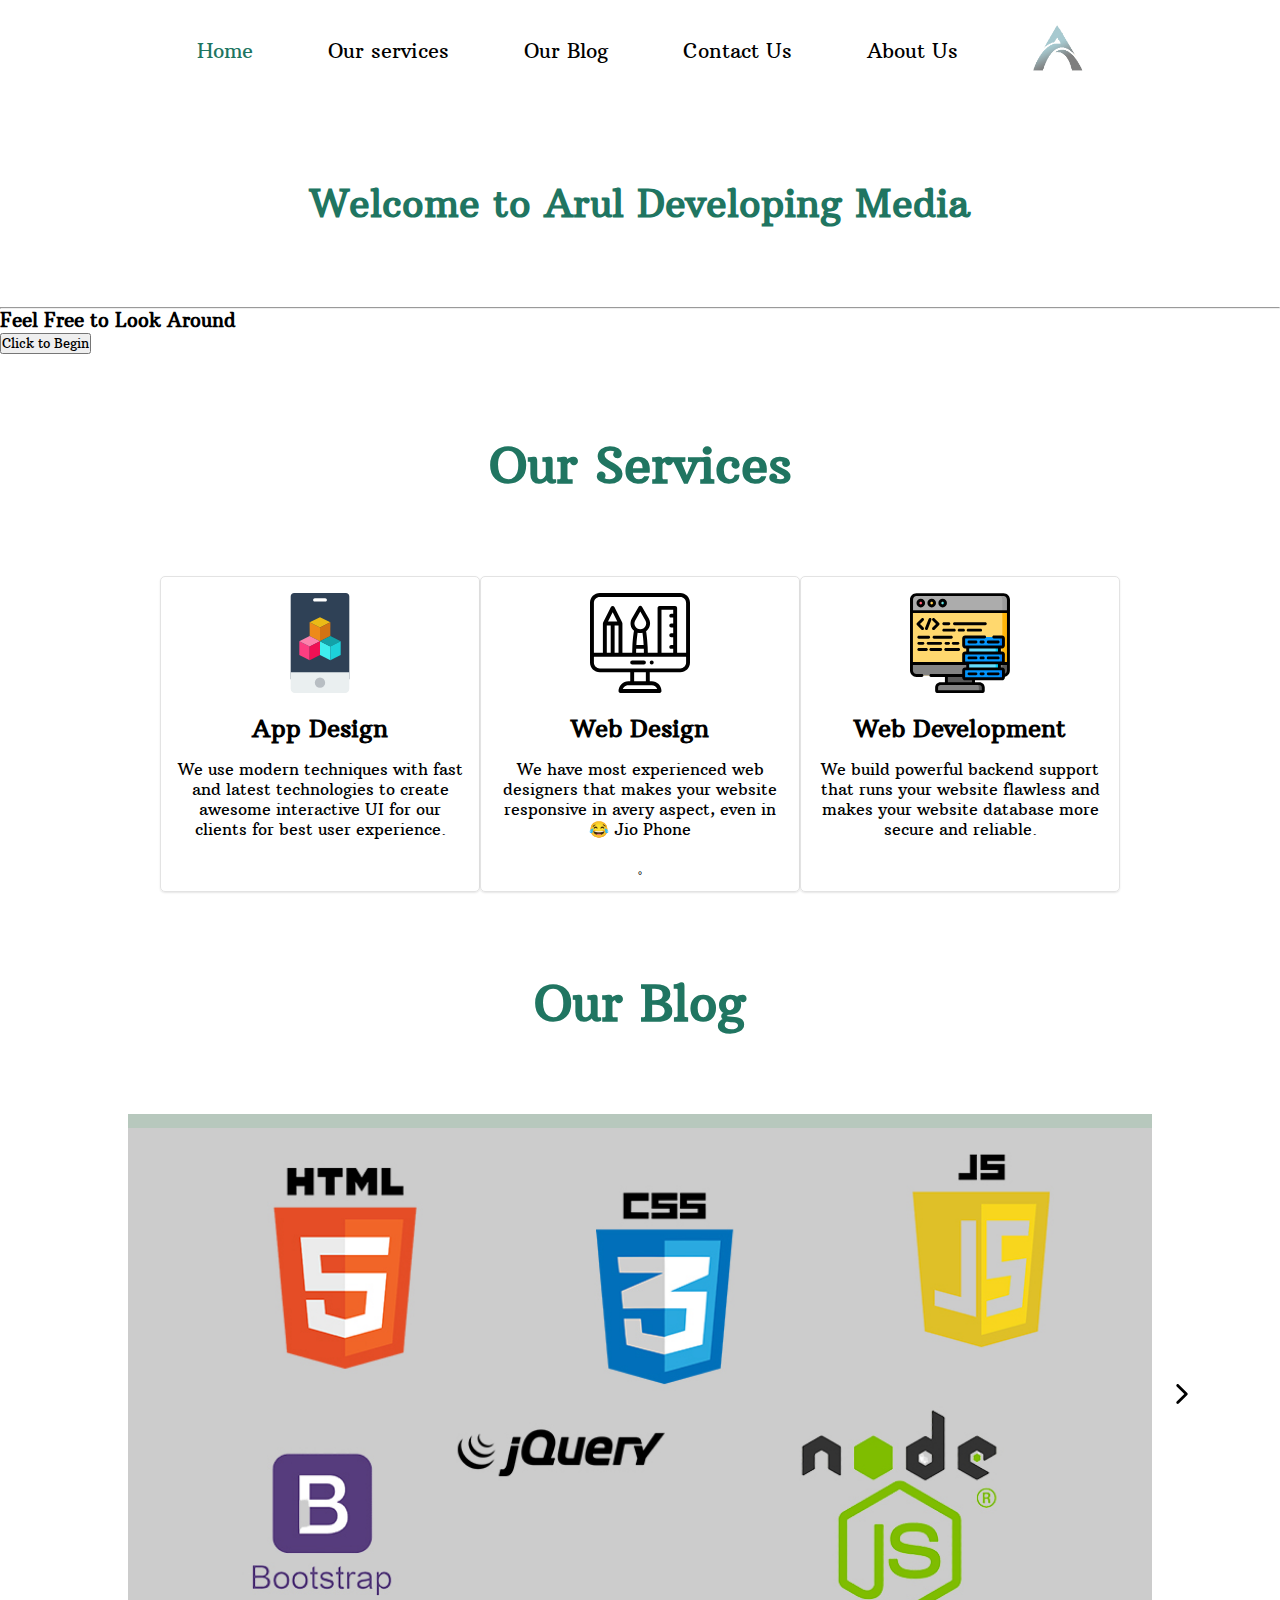
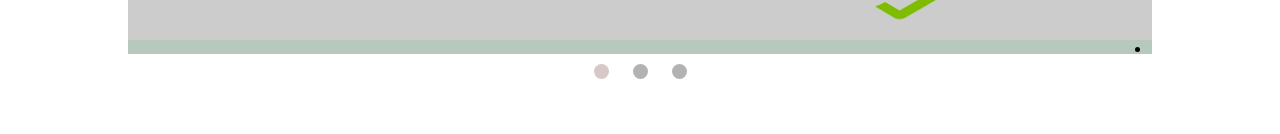
==== commit 41a85f3f: "Solved errors" ====
--- a/index.html
+++ b/index.html
@@ -7,8 +7,8 @@
     <link rel="stylesheet" href="https://use.fontawesome.com/releases/v5.13.0/css/all.css"
         integrity="sha384-Bfad6CLCknfcloXFOyFnlgtENryhrpZCe29RTifKEixXQZ38WheV+i/6YWSzkz3V" crossorigin="anonymous">
 
-	<!--css linking-->
-	<link rel="stylesheet" type="text/css" href="css/Index.css">
+    <!-- css linking -->
+    <link rel="stylesheet" href="css/styles.css">
 
 	<link rel="shortcut icon" href="images/Arul.png" type="image/x-icon">
 </head>
@@ -17,17 +17,18 @@
             <div class="nav-container">
                 <nav class="navbar">
                     <ul class="nav-list">
-                        <li class="nav-item"><a href="Index.html" class="pri-color nav-link">Home</a></li>
+                        <li class="nav-item"><a href="index.html" class="pri-color nav-link">Home</a></li>
                         <li class="nav-item">
                             <div class="dropdown">
                                 <button class="dropbtn">
-                                    <a href="Home.html" class="nav-link">Our services<i class="fas fa-caret-down"></i></a>
+                                    <a href="#ourServices" class="nav-link">Our services<i
+                                            class="fas fa-caret-down"></i></a>
                                 </button>
                                 <div class="dropdown-content">
-                                    <a href="Home.html" class="dropdown-link disabled">Android Development</a>
+                                    <a href="#ourServices" class="dropdown-link disabled">Android Development</a>
                                     <hr>
-                                    <a href="Home.html" class="dropdown-link">Web Design</a>
-                                    <a href="Home.html" class="dropdown-link">Web Development</a>
+                                    <a href="#ourServices" class="dropdown-link">Web Design</a>
+                                    <a href="#ourServices" class="dropdown-link">Web Development</a>
                                 </div>
                             </div>
                         </li>
@@ -54,5 +55,106 @@
                 </a>
             </div>
         </section>
+    </header>
+
+
+    <!-- main wrapper start header -->
+    <div class="site-wrapper">
+        <main id="main">
+
+            <!-- services section start here -->
+            <section id="ourServices">
+                <!-- heading -->
+                <div class="heading">
+                    <h1>Our Services</h1>
+                </div>
+                <div id="service_box" class="services-box">
+
+                    <!-- box 1 -->
+                    <div class="box-shelter">
+                        <div class="box-content">
+                            <img src="images/app-development.svg" alt="App Development">
+
+                            <div class="box-text">
+                                <h2>App Design</h2>
+                                <p>We use modern techniques with fast and latest technologies to create awesome
+                                    interactive UI for our clients for best user experience.</p>
+                            </div>
+                        </div>
+                    </div>
+
+                    <!-- box 2 -->
+                    <div class="box-shelter">
+                        <div class="box-content">
+                            <img src="images/computer.svg" alt="Web Design">
+
+                            <div class="box-text">
+                                <h2>Web Design</h2>
+                                <p>We have most experienced web designers that makes your website responsive in avery
+                                    aspect, even in 😂 <span class="joke">Jio Phone</span></p>
+                            </div>̥
+                        </div>
+                    </div>
+
+                    <!-- box 3 -->
+                    <div class="box-shelter">
+                        <div class="box-content">
+                            <img src="images/code.svg" alt="Web Development">
+
+                            <div class="box-text">
+                                <h2>Web Development</h2>
+                                <p>We build powerful backend support that runs your website flawless and makes your
+                                    website database more secure and reliable.</p>
+                            </div>
+                        </div>
+                    </div>
+
+                </div>
+            </section>
+            <!-- services section end here -->
+
+
+
+
+            <section id="ourBlog">
+                <!-- heading -->
+                <div class="heading">
+                    <h1>Our Blog</h1>
+                </div>
+
+                <div class="carousel">
+                    <button class="carousel-btn carousel-btn-left is-hidden">
+                        <img src="images/left-arrow.svg" alt="left">
+                    </button>
+                    <div class="carousel-container">
+                        <ul class="carousel-track">
+                            <li class="carousel-slide current-slide">
+                                <img class="carousel-image" src="images/Languages.jpg" alt="languages">
+                            </li>
+                            <li class="carousel-slide">
+                                <img class="carousel-image" src="images/tools.jpg" alt="tools">
+                            </li>
+                            <li class="carousel-slide">
+                                <img class="carousel-image" src="images/git.png" alt="git">
+                            </li>
+                        </ul>
+                    </div>
+                    <button class="carousel-btn carousel-btn-right">
+                        <img src="images/arrow-point-to-right.svg" alt="right">
+                    </button>
+
+                    <div class="carousel-nav">
+                        <button class="carousel-indicators current-slide"></button>
+                        <button class="carousel-indicators"></button>
+                        <button class="carousel-indicators"></button>
+                    </div>
+                </div>
+            </section>
+    </div>
+    </main>
+
+
+    <!-- js linking -->
+    <script src="js/carousel.js"></script>
 </body>
 </html>--- a/css/styles.css
+++ b/css/styles.css
@@ -0,0 +1,284 @@
+@import url("https://fonts.googleapis.com/css?family=Arbutus+Slab&display=swap");
+
+* {
+  margin: 0;
+  padding: 0;
+  font-family: "Arbutus Slab", serif;
+}
+
+.pri-color {
+  color: #207561 !important;
+}
+
+a {
+  text-decoration: none;
+}
+
+#header {
+  background-color: #f4f5f6;
+}
+
+/* navbar start here */
+
+.nav-container {
+  width: 100%;
+  height: 100px;
+  display: flex;
+  align-items: center;
+  justify-content: center;
+}
+
+.navbar {
+  width: 75%;
+  display: flex;
+  justify-content: center;
+  align-items: center;
+}
+
+.nav-list {
+  list-style: none;
+  display: flex;
+  justify-content: space-around;
+  width: 100%;
+  align-items: center;
+}
+
+.nav-link {
+  font-size: 20px;
+  color: black;
+}
+
+.nav-link:hover {
+  color: #207561;
+}
+
+.dropbtn {
+  background-color: transparent;
+  border: none;
+}
+
+.dropdown-content {
+  display: none;
+  position: absolute;
+  font-size: 20px;
+  border: 1px solid rgba(0, 0, 0, 0.15);
+  border-radius: 0.25rem;
+  padding: 5px 0;
+  background-color: white;
+}
+
+.dropdown:hover .dropdown-content {
+  display: block;
+}
+
+.dropdown-link {
+  display: block;
+  padding: 0.5rem 1.5rem;
+  color: #6e7b88;
+}
+
+.dropdown-link:hover {
+  background-color: #f8f9fa;
+  color: #bfb8b8;
+}
+
+/* navbar end here */
+
+/* header main content */
+
+.header-wrapper {
+  display: flex;
+}
+
+.header-content {
+  width: 50%;
+  display: flex;
+  align-items: center;
+}
+
+.header-content-wrapper {
+  width: 70%;
+  margin: 0 auto;
+  display: flex;
+  flex-direction: column;
+  justify-content: space-between;
+  font-size: 21px;
+}
+
+.header-img {
+  width: 50%;
+  height: 86vh;
+}
+
+.team-img {
+  width: 100%;
+  height: 86vh;
+}
+
+.header-0 {
+  text-align: center;
+}
+.header-1 {
+  margin: 10px;
+}
+.header-2 {
+  margin: 10px;
+}
+
+.main-button {
+  margin-top: 2rem;
+  margin-left: 10px;
+}
+
+.mainBtn {
+  background: #207561;
+  border-color: #207561;
+  color: #fff;
+  font-size: 16px;
+  border-radius: 30px;
+  padding: 10px 30px;
+}
+
+.mainBtn:hover {
+  color: white;
+  background-color: black;
+}
+
+.logo {
+  width: 50px;
+  transition: 0.2s;
+  opacity: 0.5;
+}
+
+.logo:hover {
+  transform: scale(1.4);
+  opacity: 1;
+}
+
+/* services start here */
+
+.heading {
+  text-align: center;
+  margin: 5rem;
+  font-size: 25px;
+  color: #207561;
+}
+
+.services-box {
+  display: flex;
+  width: 75%;
+  margin: 0 auto 4rem;
+  justify-content: space-between;
+}
+
+.box-shelter {
+  width: 18rem;
+  border: 1px solid #e3e3e3;
+  border-radius: 5px;
+  padding: 1rem;
+  box-shadow: 0 1px 2px 0 rgba(0, 0, 0, 0.1);
+  transition: 0.3s all ease-in-out;
+  cursor: pointer;
+}
+
+.box-shelter:hover {
+  box-shadow: 0 8px 50px -5px rgba(0, 0, 0, 0.1);
+}
+
+.box-content {
+  text-align: center;
+}
+
+.box-content * {
+  margin-bottom: 1rem;
+}
+
+.box-content img {
+  width: 100px;
+}
+
+.box-text:hover h2 {
+  color: #207561;
+}
+
+/* carousel css start here */
+
+.carousel {
+  height: 60vh;
+  width: 80%;
+  margin: 0 auto 5rem auto;
+  position: relative;
+}
+
+.carousel-image {
+  width: 100%;
+  height: 100%;
+  object-fit: contain;
+}
+
+.carousel-container {
+  background-color: aquamarine;
+  position: relative;
+  height: 100%;
+  overflow: hidden;
+}
+
+.carousel-track {
+  position: relative;
+  height: 100%;
+  transition: transform 250ms ease-in;
+}
+
+.carousel-slide {
+  position: absolute;
+  top: 0;
+  bottom: 0;
+  width: 100%;
+}
+
+.carousel-btn {
+  position: absolute;
+  top: 50%;
+  background: transparent;
+  border: none;
+  cursor: pointer;
+}
+
+.carousel-btn-left {
+  left: -40px;
+}
+
+.carousel-btn-right {
+  right: -40px;
+}
+
+.carousel-btn img {
+  width: 20px;
+}
+
+.carousel-nav {
+  display: flex;
+  justify-content: center;
+  padding: 10px 0;
+}
+
+.carousel-indicators {
+  width: 15px;
+  height: 15px;
+  border-radius: 50%;
+  border: none;
+  margin: 0 12px;
+  background: rgba(0, 0, 0, 0.3);
+  cursor: pointer;
+}
+
+.current-slide {
+  background: rgba(202, 181, 181, 0.75);
+}
+
+.is-hidden {
+  display: none;
+}
+
+
+
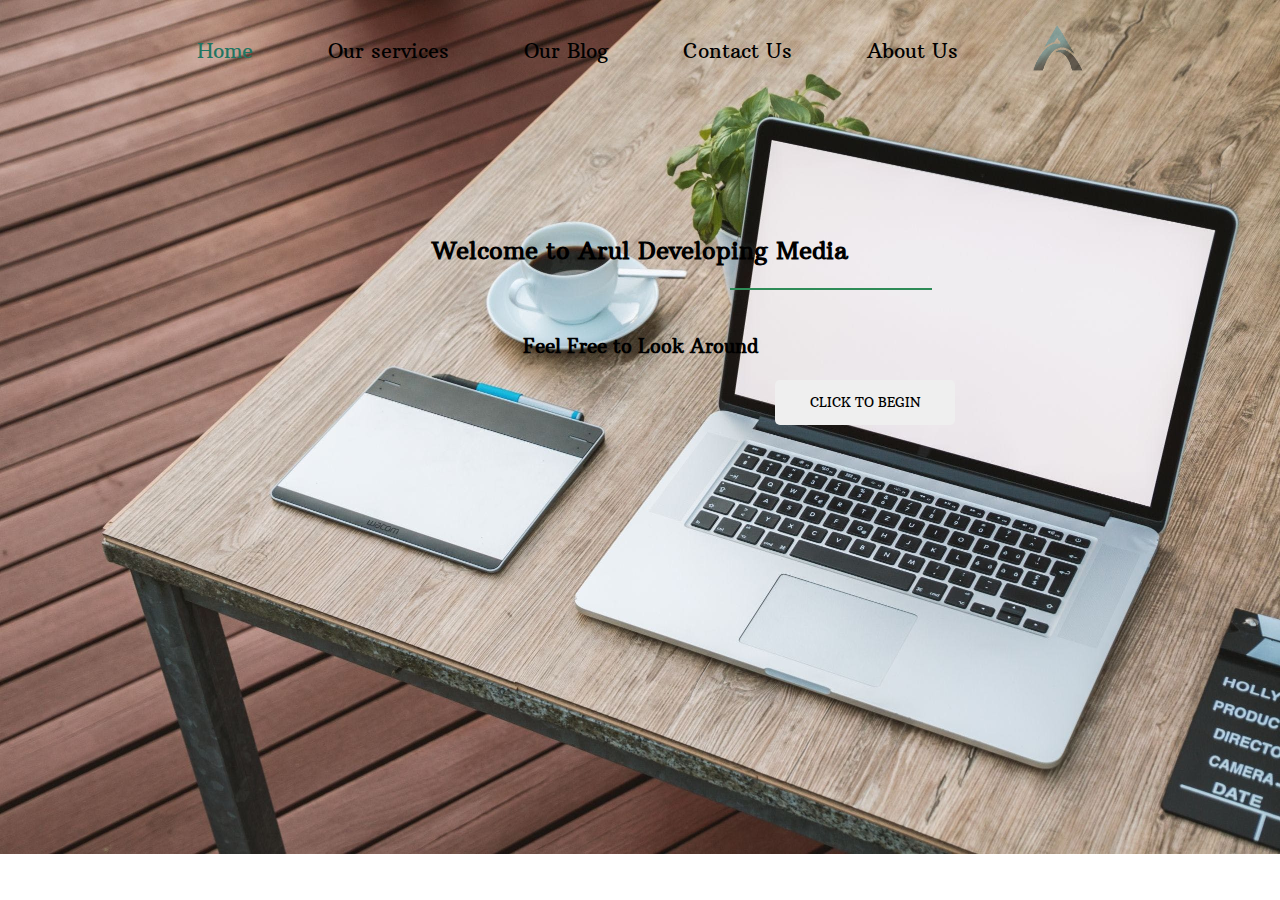
==== commit 9494288b: "Backup made" ====
--- a/index.html
+++ b/index.html
@@ -8,7 +8,7 @@
         integrity="sha384-Bfad6CLCknfcloXFOyFnlgtENryhrpZCe29RTifKEixXQZ38WheV+i/6YWSzkz3V" crossorigin="anonymous">
 
     <!-- css linking -->
-    <link rel="stylesheet" href="css/styles.css">
+    <link rel="stylesheet" href="css/Index.css">
 
 	<link rel="shortcut icon" href="images/Arul.png" type="image/x-icon">
 </head>
@@ -58,100 +58,7 @@
     </header>
 
 
-    <!-- main wrapper start header -->
-    <div class="site-wrapper">
-        <main id="main">
-
-            <!-- services section start here -->
-            <section id="ourServices">
-                <!-- heading -->
-                <div class="heading">
-                    <h1>Our Services</h1>
-                </div>
-                <div id="service_box" class="services-box">
-
-                    <!-- box 1 -->
-                    <div class="box-shelter">
-                        <div class="box-content">
-                            <img src="images/app-development.svg" alt="App Development">
-
-                            <div class="box-text">
-                                <h2>App Design</h2>
-                                <p>We use modern techniques with fast and latest technologies to create awesome
-                                    interactive UI for our clients for best user experience.</p>
-                            </div>
-                        </div>
-                    </div>
-
-                    <!-- box 2 -->
-                    <div class="box-shelter">
-                        <div class="box-content">
-                            <img src="images/computer.svg" alt="Web Design">
-
-                            <div class="box-text">
-                                <h2>Web Design</h2>
-                                <p>We have most experienced web designers that makes your website responsive in avery
-                                    aspect, even in 😂 <span class="joke">Jio Phone</span></p>
-                            </div>̥
-                        </div>
-                    </div>
-
-                    <!-- box 3 -->
-                    <div class="box-shelter">
-                        <div class="box-content">
-                            <img src="images/code.svg" alt="Web Development">
-
-                            <div class="box-text">
-                                <h2>Web Development</h2>
-                                <p>We build powerful backend support that runs your website flawless and makes your
-                                    website database more secure and reliable.</p>
-                            </div>
-                        </div>
-                    </div>
-
-                </div>
-            </section>
-            <!-- services section end here -->
-
-
-
-
-            <section id="ourBlog">
-                <!-- heading -->
-                <div class="heading">
-                    <h1>Our Blog</h1>
-                </div>
-
-                <div class="carousel">
-                    <button class="carousel-btn carousel-btn-left is-hidden">
-                        <img src="images/left-arrow.svg" alt="left">
-                    </button>
-                    <div class="carousel-container">
-                        <ul class="carousel-track">
-                            <li class="carousel-slide current-slide">
-                                <img class="carousel-image" src="images/Languages.jpg" alt="languages">
-                            </li>
-                            <li class="carousel-slide">
-                                <img class="carousel-image" src="images/tools.jpg" alt="tools">
-                            </li>
-                            <li class="carousel-slide">
-                                <img class="carousel-image" src="images/git.png" alt="git">
-                            </li>
-                        </ul>
-                    </div>
-                    <button class="carousel-btn carousel-btn-right">
-                        <img src="images/arrow-point-to-right.svg" alt="right">
-                    </button>
-
-                    <div class="carousel-nav">
-                        <button class="carousel-indicators current-slide"></button>
-                        <button class="carousel-indicators"></button>
-                        <button class="carousel-indicators"></button>
-                    </div>
-                </div>
-            </section>
-    </div>
-    </main>
+   
 
 
     <!-- js linking -->
--- a/css/Index.css
+++ b/css/Index.css
@@ -0,0 +1,133 @@
+@import url("https://fonts.googleapis.com/css?family=Arbutus+Slab&display=swap");
+
+* {
+  margin: 0;
+  padding: 0;
+  font-family: "Arbutus Slab", serif;
+}
+
+body{
+	background: url(../images/pre_index_background.jpg);
+	background-size: cover;
+	background-repeat: no-repeat;
+}
+
+.pri-color {
+  color: #207561 !important;
+}
+
+a {
+  text-decoration: none;
+}
+
+/* navbar start here */
+
+.nav-container {
+  width: 100%;
+  height: 100px;
+  display: flex;
+  align-items: center;
+  justify-content: center;
+}
+
+.navbar {
+  width: 75%;
+  display: flex;
+  justify-content: center;
+  align-items: center;
+}
+
+.nav-list {
+  list-style: none;
+  display: flex;
+  justify-content: space-around;
+  width: 100%;
+  align-items: center;
+}
+
+.nav-link {
+  font-size: 20px;
+  color: black;
+}
+
+.nav-link:hover {
+  color: #207561;
+}
+
+.dropbtn {
+  background-color: transparent;
+  border: none;
+}
+
+.dropdown-content {
+  display: none;
+  position: absolute;
+  font-size: 20px;
+  border: 1px solid rgba(0, 0, 0, 0.15);
+  border-radius: 0.25rem;
+  padding: 5px 0;
+  background-color: white;
+}
+
+.dropdown:hover .dropdown-content {
+  display: block;
+}
+
+.dropdown-link {
+  display: block;
+  padding: 0.5rem 1.5rem;
+  color: #6e7b88;
+}
+
+.dropdown-link:hover {
+  background-color: #f8f9fa;
+  color: #bfb8b8;
+}
+
+.logo {
+  width: 50px;
+  transition: 0.2s;
+  opacity: 0.5;
+}
+
+.logo:hover {
+  transform: scale(1.4);
+  opacity: 1;
+}
+
+/*navbar ends here*/
+
+#main{
+	/*border: 1px solid black;*/
+	margin: 10px;
+}
+
+#main .heading{
+	text-align: center;
+	margin-top: 15vh;
+}
+
+#main #hr{
+	width: 200px;
+	margin-left: 80vh;
+	margin-top: 2.5vh;
+	border:1px solid seagreen;
+}
+
+#main .heading2{
+	text-align: center;
+	margin-top: 5vh;
+}
+
+#main button{
+	/*background-color: solid black;*/
+	border: 0;
+	border-radius: 5px;
+	height: 5vh;
+	width: 20vh;
+	margin-top: 2.5vh;
+	margin-left: 85vh;
+	color: black;
+	text-transform: uppercase;
+	cursor: pointer;
+}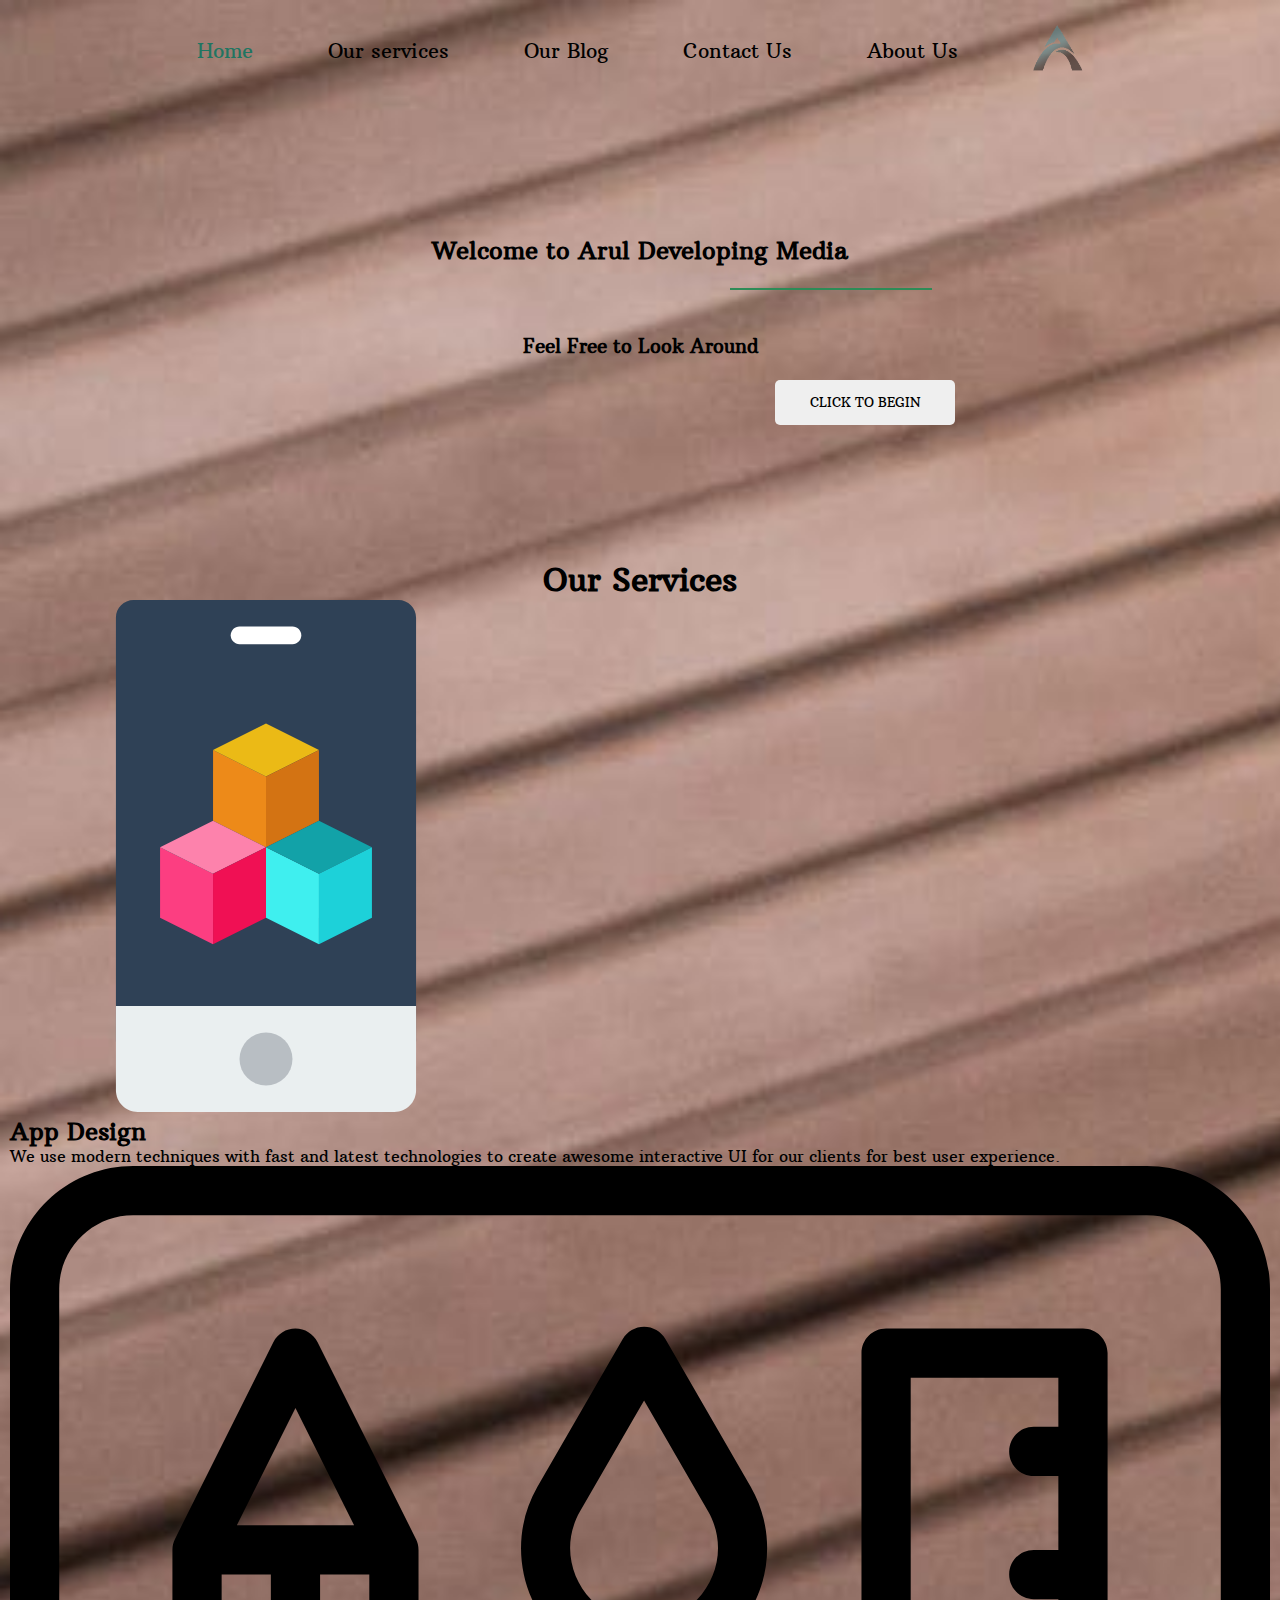
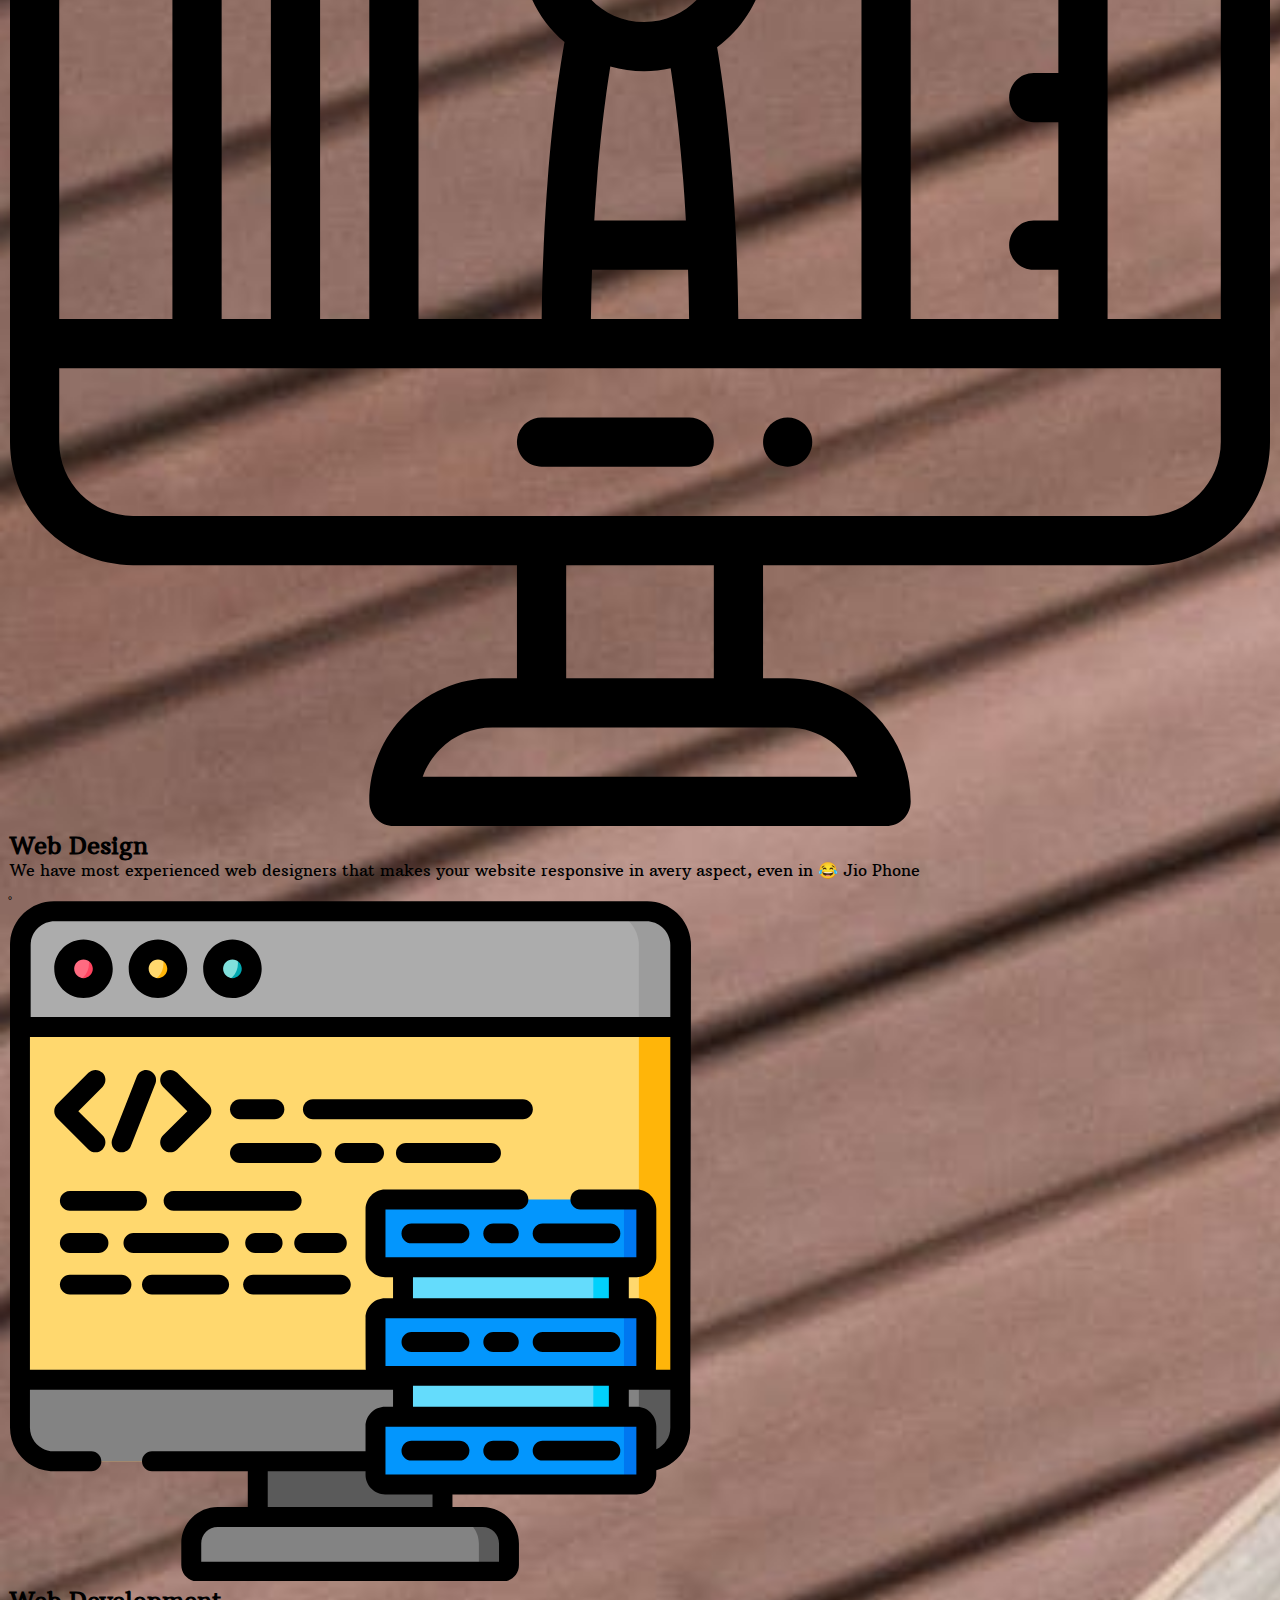
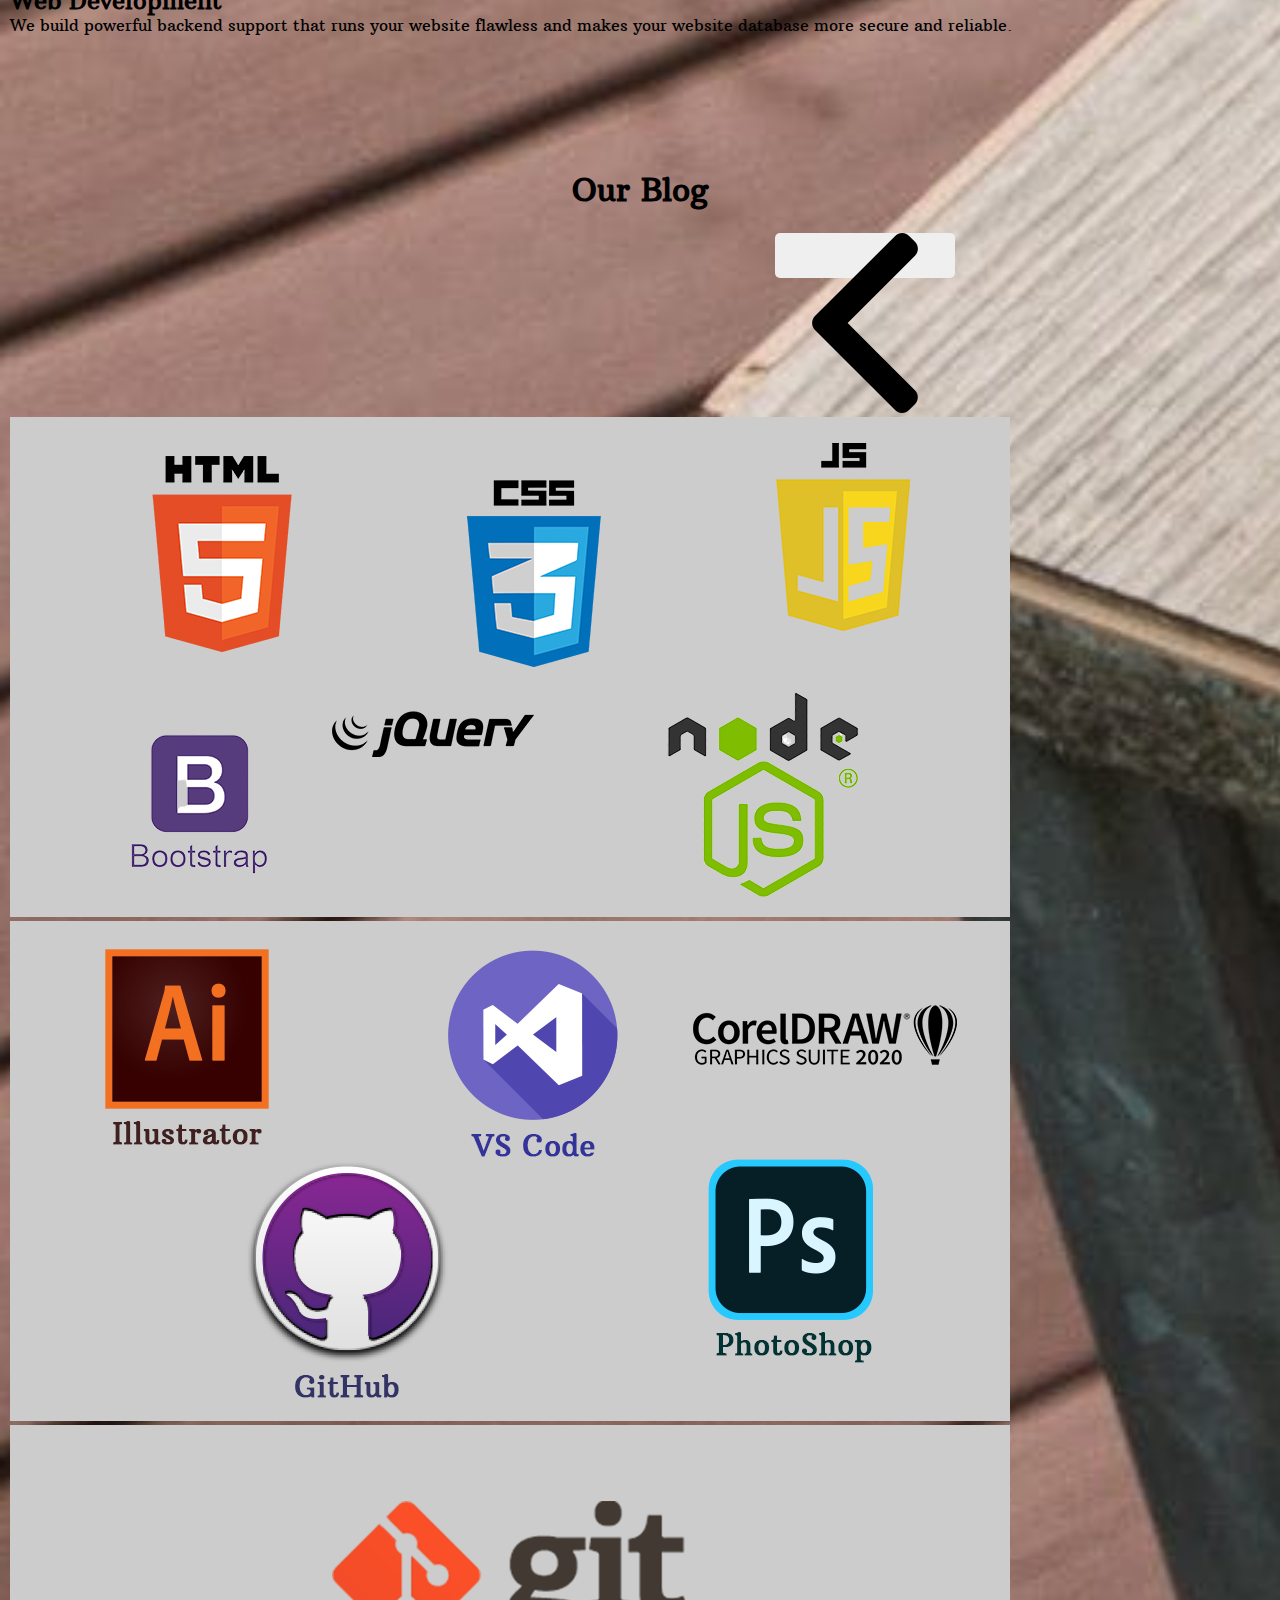
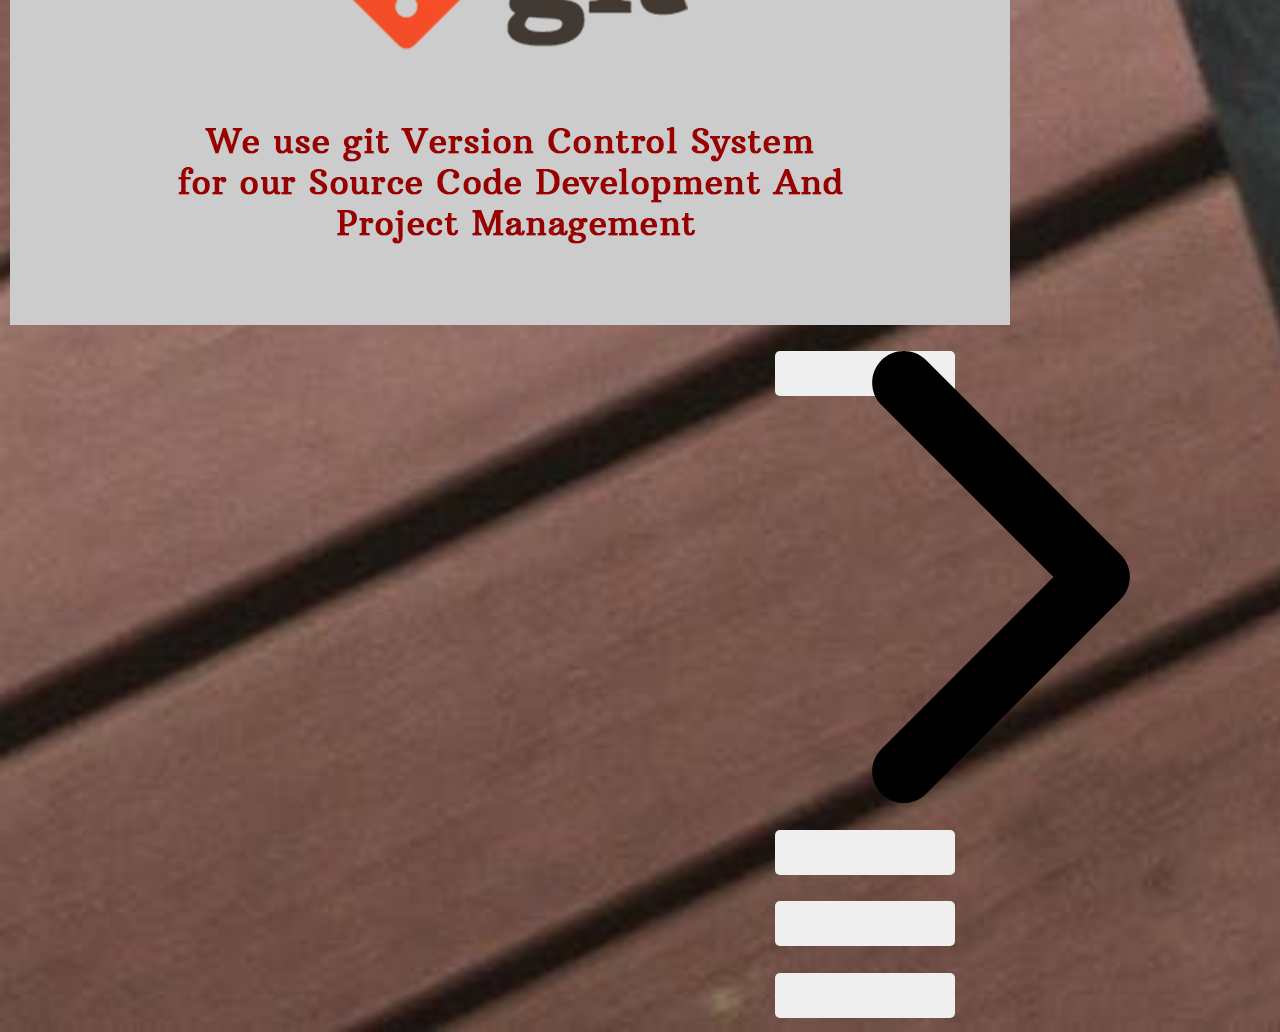
==== commit 44bc1470: "Errors" ====
--- a/index.html
+++ b/index.html
@@ -58,7 +58,100 @@
     </header>
 
 
-   
+    <!-- main wrapper start header -->
+    <div class="site-wrapper">
+        <main id="main">
+
+            <!-- services section start here -->
+            <section id="ourServices">
+                <!-- heading -->
+                <div class="heading">
+                    <h1>Our Services</h1>
+                </div>
+                <div id="service_box" class="services-box">
+
+                    <!-- box 1 -->
+                    <div class="box-shelter">
+                        <div class="box-content">
+                            <img src="images/app-development.svg" alt="App Development">
+
+                            <div class="box-text">
+                                <h2>App Design</h2>
+                                <p>We use modern techniques with fast and latest technologies to create awesome
+                                    interactive UI for our clients for best user experience.</p>
+                            </div>
+                        </div>
+                    </div>
+
+                    <!-- box 2 -->
+                    <div class="box-shelter">
+                        <div class="box-content">
+                            <img src="images/computer.svg" alt="Web Design">
+
+                            <div class="box-text">
+                                <h2>Web Design</h2>
+                                <p>We have most experienced web designers that makes your website responsive in avery
+                                    aspect, even in 😂 <span class="joke">Jio Phone</span></p>
+                            </div>̥
+                        </div>
+                    </div>
+
+                    <!-- box 3 -->
+                    <div class="box-shelter">
+                        <div class="box-content">
+                            <img src="images/code.svg" alt="Web Development">
+
+                            <div class="box-text">
+                                <h2>Web Development</h2>
+                                <p>We build powerful backend support that runs your website flawless and makes your
+                                    website database more secure and reliable.</p>
+                            </div>
+                        </div>
+                    </div>
+
+                </div>
+            </section>
+            <!-- services section end here -->
+
+
+
+
+            <section id="ourBlog">
+                <!-- heading -->
+                <div class="heading">
+                    <h1>Our Blog</h1>
+                </div>
+
+                <div class="carousel">
+                    <button class="carousel-btn carousel-btn-left is-hidden">
+                        <img src="images/left-arrow.svg" alt="left">
+                    </button>
+                    <div class="carousel-container">
+                        <ul class="carousel-track">
+                            <li class="carousel-slide current-slide">
+                                <img class="carousel-image" src="images/Languages.jpg" alt="languages">
+                            </li>
+                            <li class="carousel-slide">
+                                <img class="carousel-image" src="images/tools.jpg" alt="tools">
+                            </li>
+                            <li class="carousel-slide">
+                                <img class="carousel-image" src="images/git.png" alt="git">
+                            </li>
+                        </ul>
+                    </div>
+                    <button class="carousel-btn carousel-btn-right">
+                        <img src="images/arrow-point-to-right.svg" alt="right">
+                    </button>
+
+                    <div class="carousel-nav">
+                        <button class="carousel-indicators current-slide"></button>
+                        <button class="carousel-indicators"></button>
+                        <button class="carousel-indicators"></button>
+                    </div>
+                </div>
+            </section>
+    </div>
+    </main>
 
 
     <!-- js linking -->
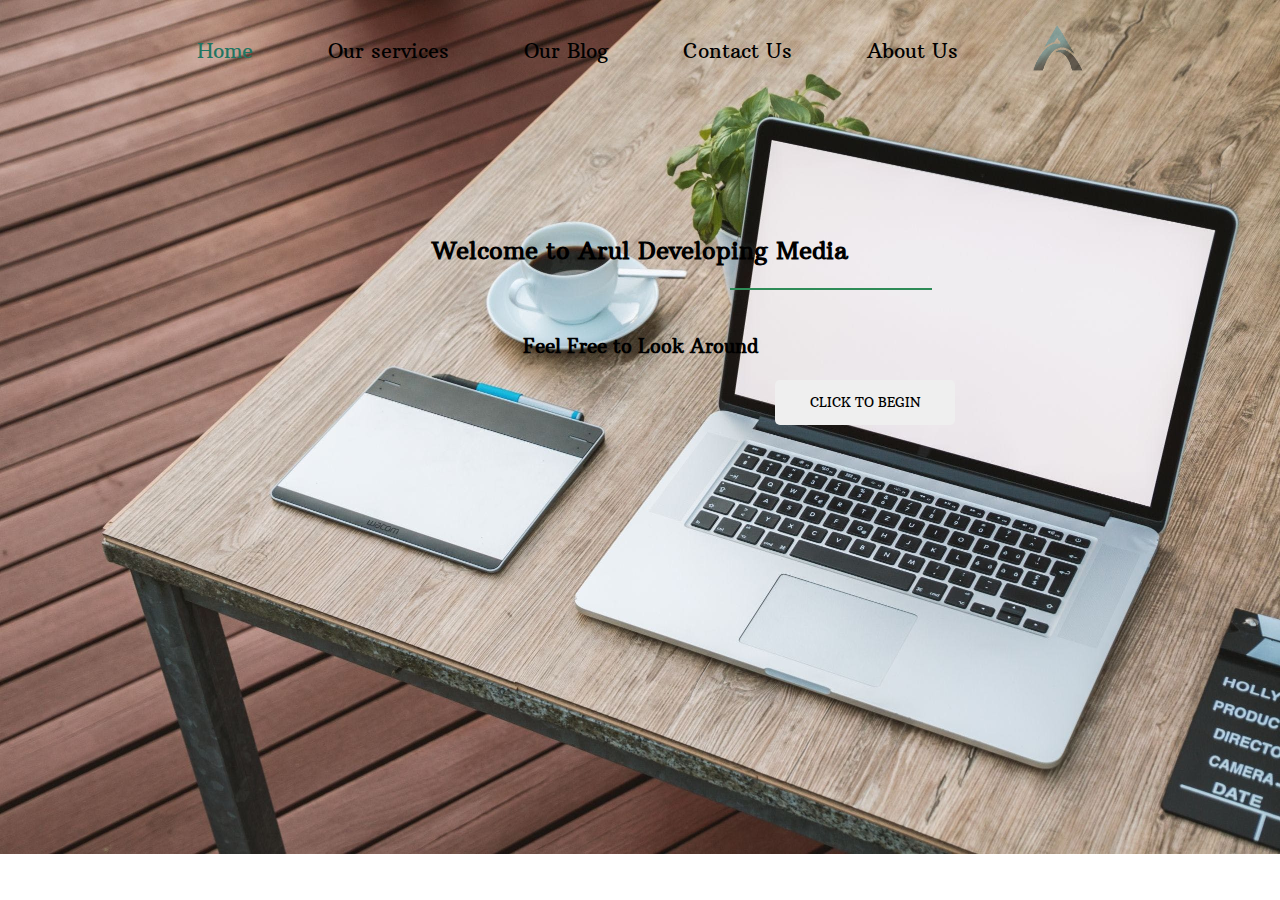
==== commit a6b2b1fa: "Merging with aryan" ====
--- a/index.html
+++ b/index.html
@@ -58,100 +58,7 @@
     </header>
 
 
-    <!-- main wrapper start header -->
-    <div class="site-wrapper">
-        <main id="main">
-
-            <!-- services section start here -->
-            <section id="ourServices">
-                <!-- heading -->
-                <div class="heading">
-                    <h1>Our Services</h1>
-                </div>
-                <div id="service_box" class="services-box">
-
-                    <!-- box 1 -->
-                    <div class="box-shelter">
-                        <div class="box-content">
-                            <img src="images/app-development.svg" alt="App Development">
-
-                            <div class="box-text">
-                                <h2>App Design</h2>
-                                <p>We use modern techniques with fast and latest technologies to create awesome
-                                    interactive UI for our clients for best user experience.</p>
-                            </div>
-                        </div>
-                    </div>
-
-                    <!-- box 2 -->
-                    <div class="box-shelter">
-                        <div class="box-content">
-                            <img src="images/computer.svg" alt="Web Design">
-
-                            <div class="box-text">
-                                <h2>Web Design</h2>
-                                <p>We have most experienced web designers that makes your website responsive in avery
-                                    aspect, even in 😂 <span class="joke">Jio Phone</span></p>
-                            </div>̥
-                        </div>
-                    </div>
-
-                    <!-- box 3 -->
-                    <div class="box-shelter">
-                        <div class="box-content">
-                            <img src="images/code.svg" alt="Web Development">
-
-                            <div class="box-text">
-                                <h2>Web Development</h2>
-                                <p>We build powerful backend support that runs your website flawless and makes your
-                                    website database more secure and reliable.</p>
-                            </div>
-                        </div>
-                    </div>
-
-                </div>
-            </section>
-            <!-- services section end here -->
-
-
-
-
-            <section id="ourBlog">
-                <!-- heading -->
-                <div class="heading">
-                    <h1>Our Blog</h1>
-                </div>
-
-                <div class="carousel">
-                    <button class="carousel-btn carousel-btn-left is-hidden">
-                        <img src="images/left-arrow.svg" alt="left">
-                    </button>
-                    <div class="carousel-container">
-                        <ul class="carousel-track">
-                            <li class="carousel-slide current-slide">
-                                <img class="carousel-image" src="images/Languages.jpg" alt="languages">
-                            </li>
-                            <li class="carousel-slide">
-                                <img class="carousel-image" src="images/tools.jpg" alt="tools">
-                            </li>
-                            <li class="carousel-slide">
-                                <img class="carousel-image" src="images/git.png" alt="git">
-                            </li>
-                        </ul>
-                    </div>
-                    <button class="carousel-btn carousel-btn-right">
-                        <img src="images/arrow-point-to-right.svg" alt="right">
-                    </button>
-
-                    <div class="carousel-nav">
-                        <button class="carousel-indicators current-slide"></button>
-                        <button class="carousel-indicators"></button>
-                        <button class="carousel-indicators"></button>
-                    </div>
-                </div>
-            </section>
-    </div>
-    </main>
+   
 
 
     <!-- js linking -->
